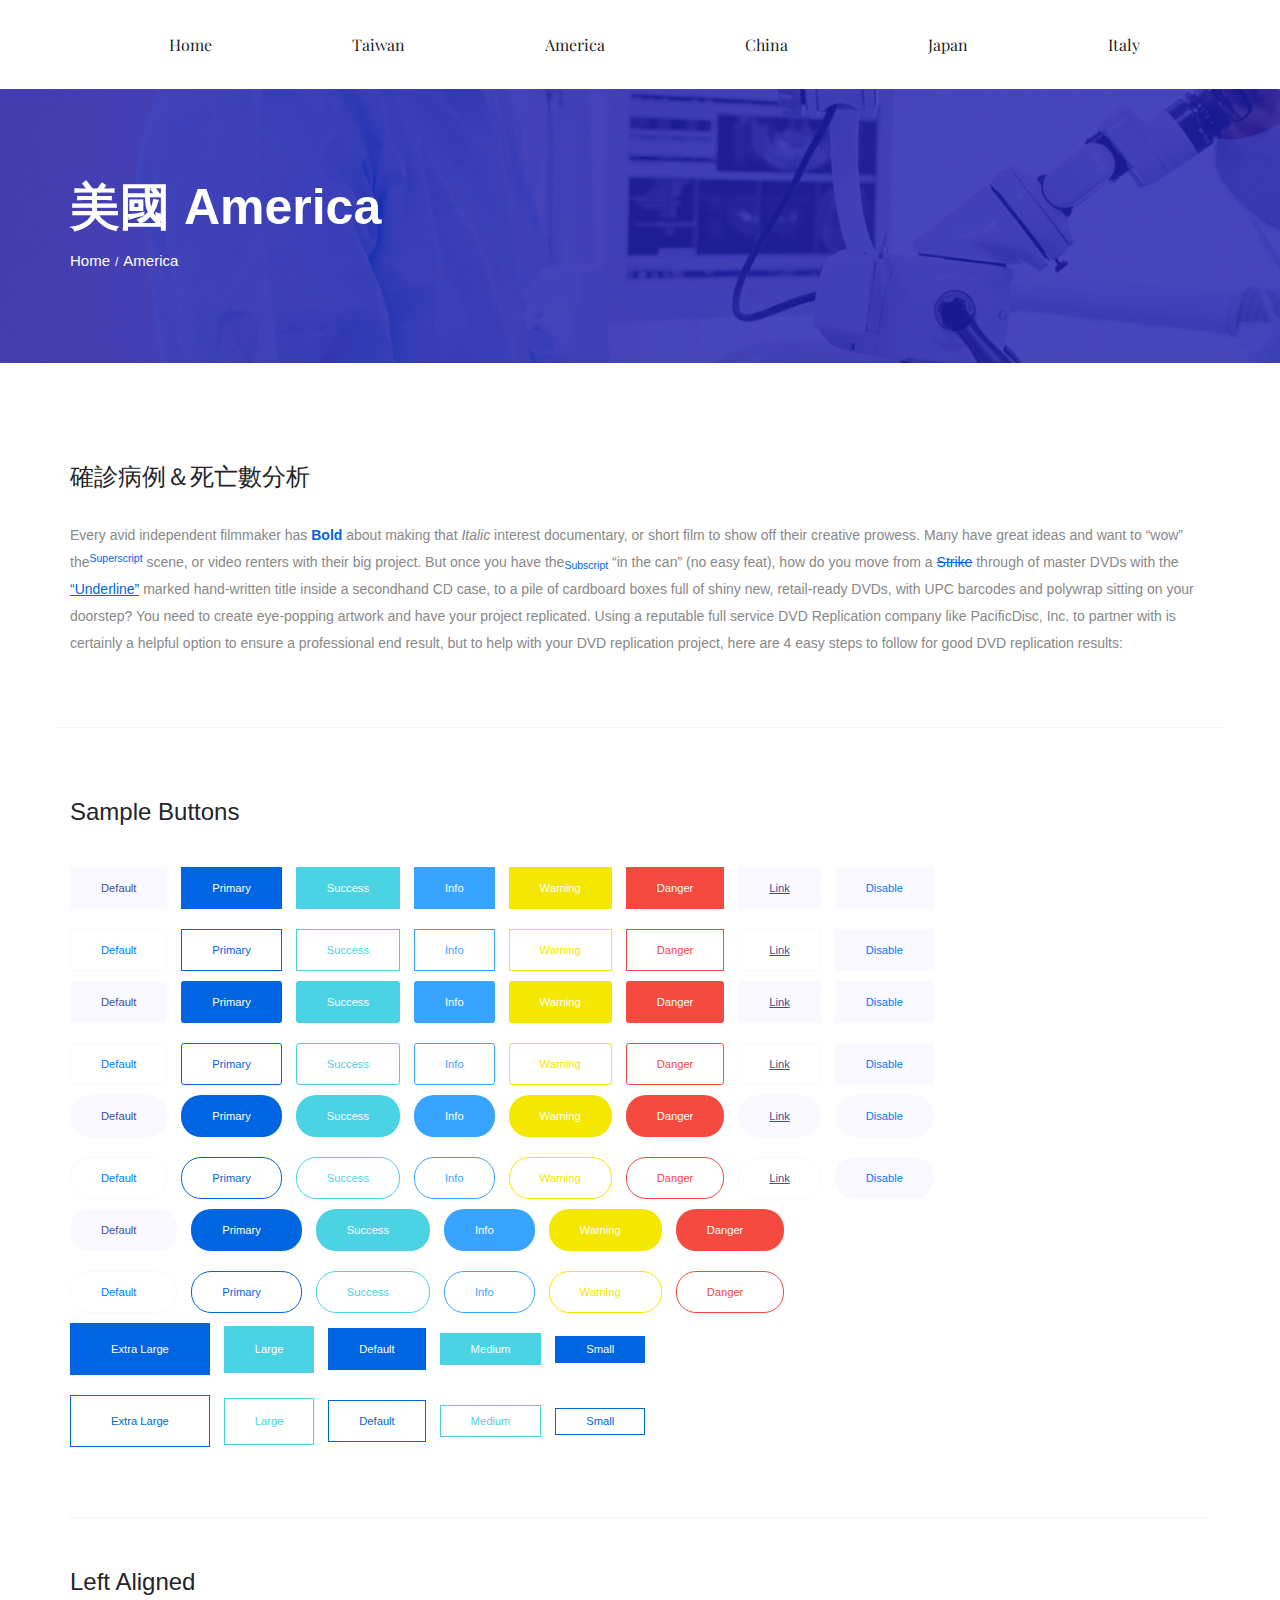
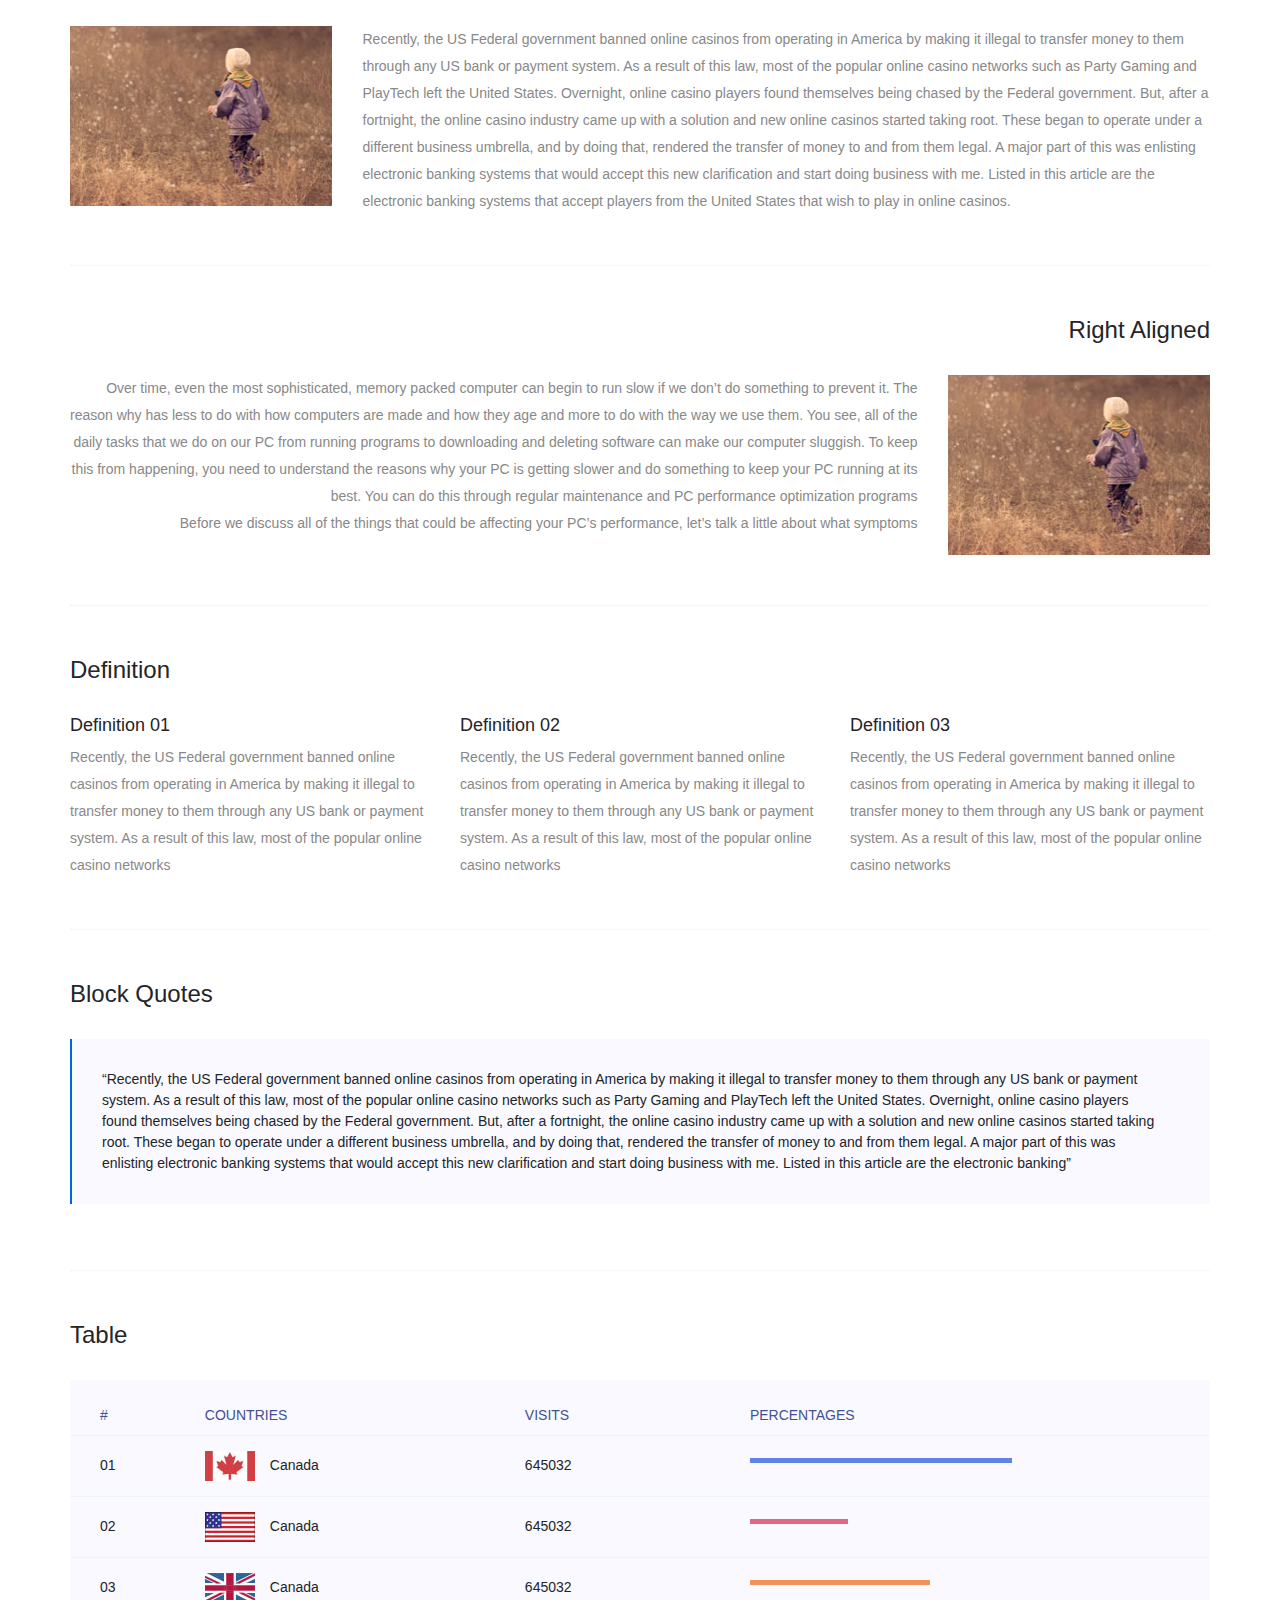
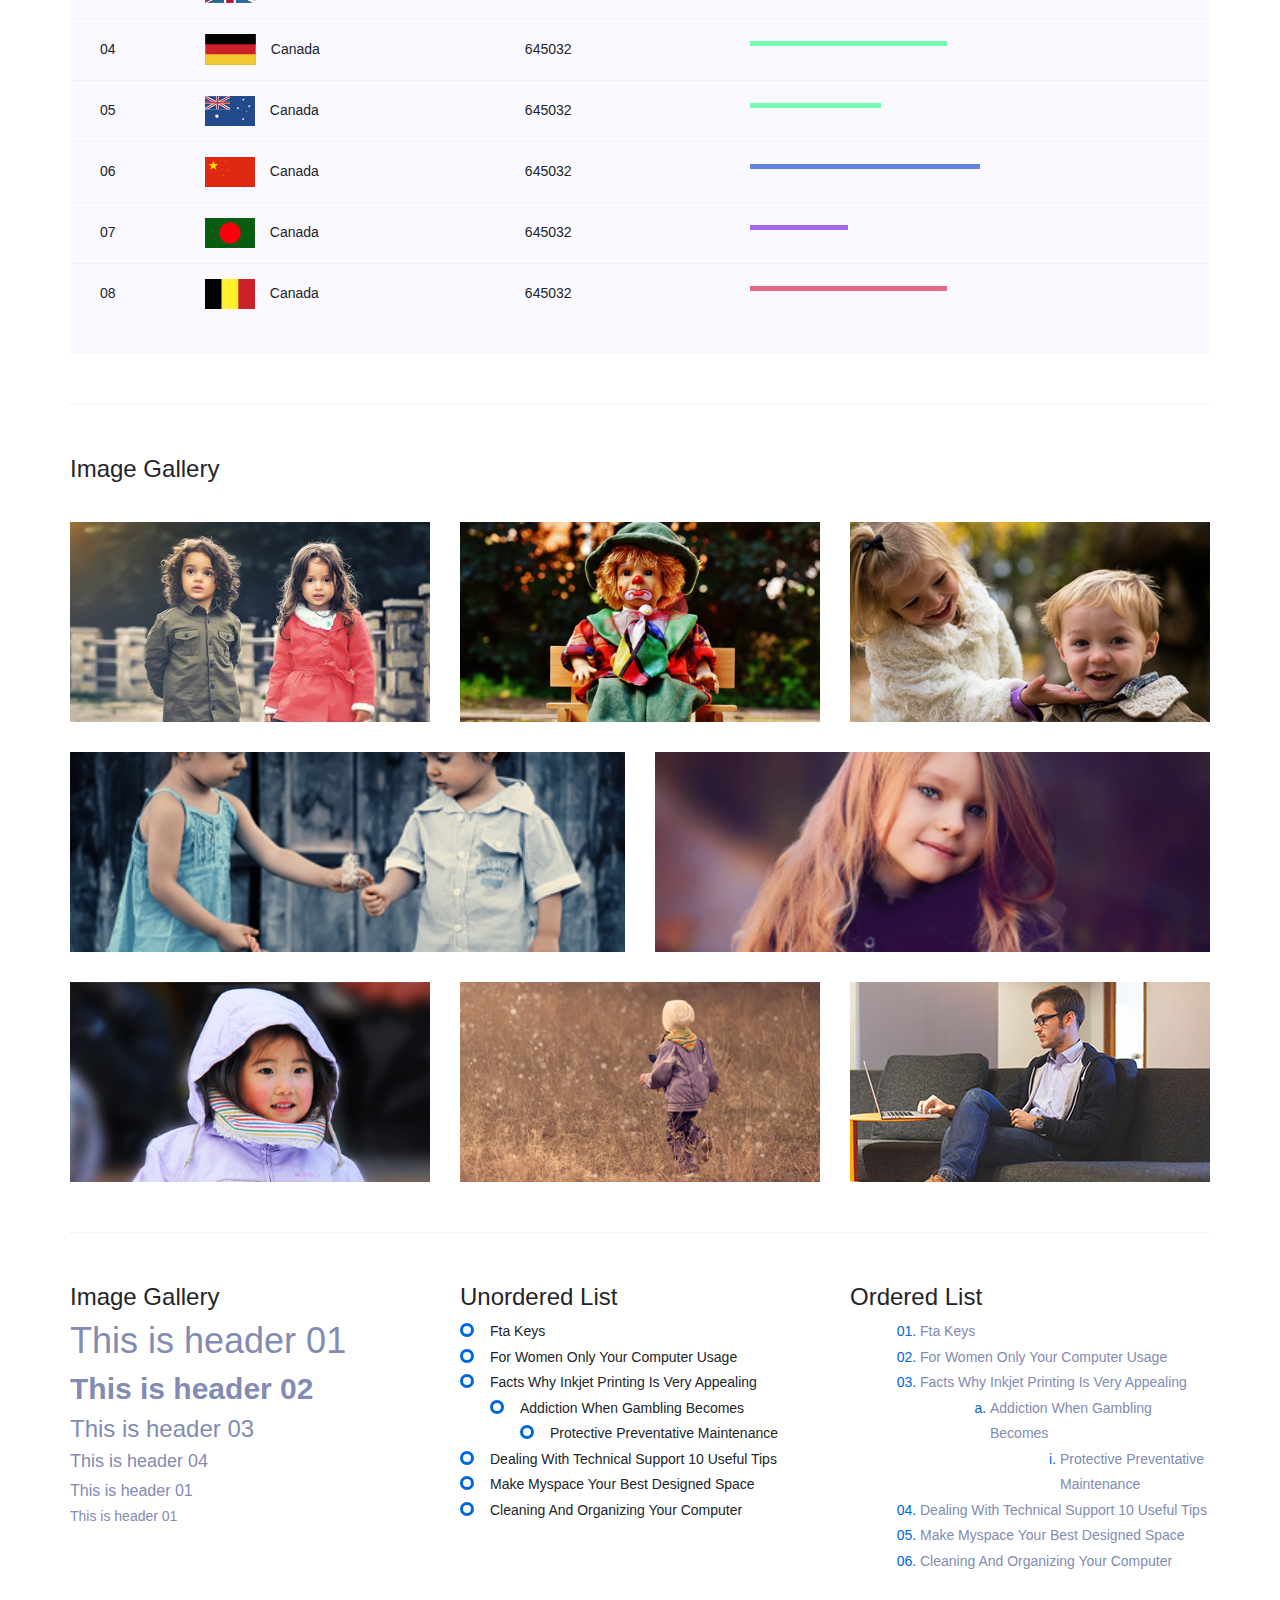
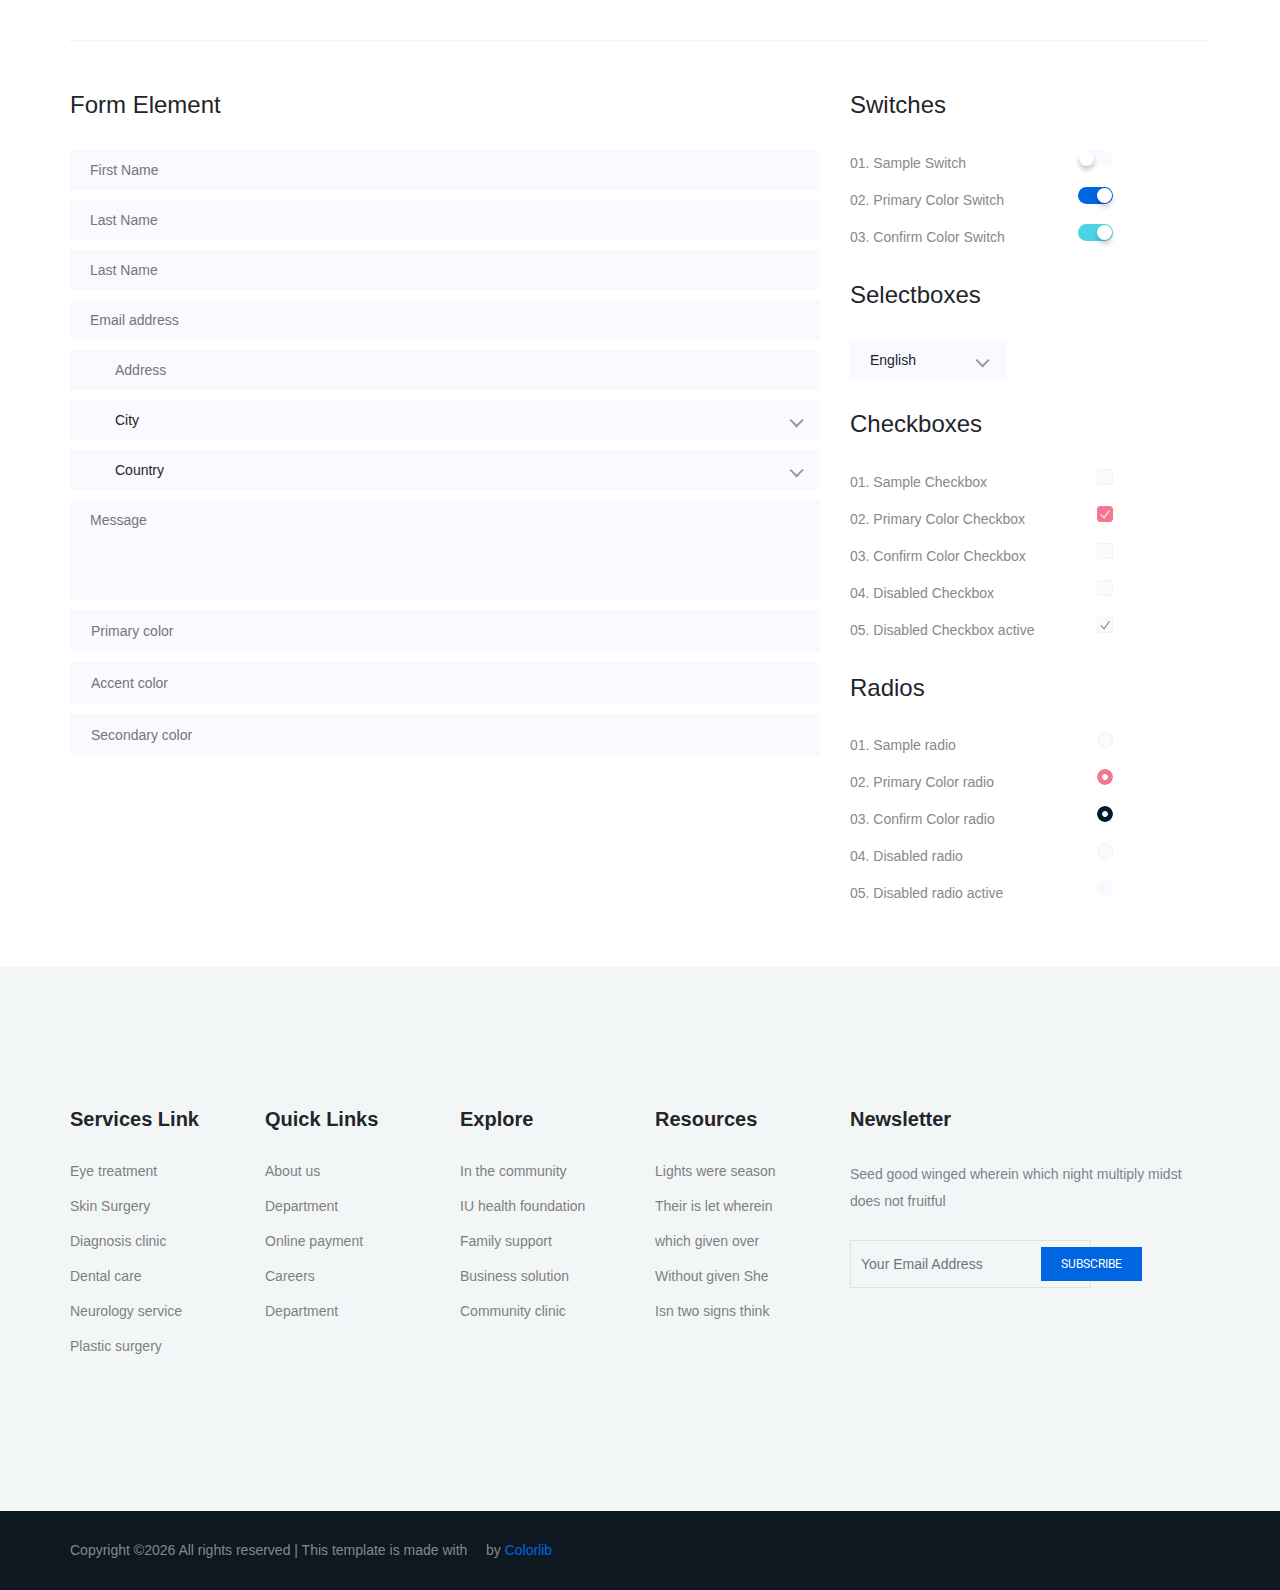
==== America.html @ 9a24cce8 "Update America.html" ====
<!doctype html>
<html lang="zh-Hant-TW">

<head>
	<!-- Required meta tags -->
	<meta charset="utf-8">
	<meta name="viewport" content="width=device-width, initial-scale=1, shrink-to-fit=no">
	<title>America</title>
	<link rel="icon" href="img/favicon.png">
	<!-- Bootstrap CSS -->
	<link rel="stylesheet" href="css/bootstrap.min.css">
	<!-- animate CSS -->
	<link rel="stylesheet" href="css/animate.css">
	<!-- owl carousel CSS -->
	<link rel="stylesheet" href="css/owl.carousel.min.css">
	<!-- themify CSS -->
	<link rel="stylesheet" href="css/themify-icons.css">
	<!-- flaticon CSS -->
	<link rel="stylesheet" href="css/flaticon.css">
	<!-- magnific popup CSS -->
	<link rel="stylesheet" href="css/magnific-popup.css">
	<!-- nice select CSS -->
	<link rel="stylesheet" href="css/nice-select.css">
	<!-- swiper CSS -->
	<link rel="stylesheet" href="css/slick.css">
	<!-- style CSS -->
	<link rel="stylesheet" href="css/style.css">
</head>

<body>
	<!--::header part start::-->
	<header class="main_menu">
		<div class="container">
			<div class="row align-items-center">
				<div class="col-lg-12">
					<nav class="navbar navbar-expand-lg navbar-light">
						<button class="navbar-toggler" type="button" data-toggle="collapse"
							data-target="#navbarSupportedContent" aria-controls="navbarSupportedContent"
							aria-expanded="false" aria-label="Toggle navigation">
							<span class="navbar-toggler-icon"></span>
						</button>

						<div class="collapse navbar-collapse main-menu-item justify-content-end"
							id="navbarSupportedContent">
							<ul class="navbar-nav align-items-center">
								<li class="nav-item active">
									<a class="nav-link" href="index.html">Home</a>
								</li>
								<li class="nav-item active">
                                    				    <a class="nav-link" href="Taiwan.html">Taiwan</a>
                               				        </li>
                                				<li class="nav-item active">
                                    				    <a class="nav-link" href="America.html">America</a>
                               				        </li>
                                				<li class="nav-item active">
                                    				    <a class="nav-link" href="China.html">China</a>
                                				</li>
                                				<li class="nav-item active">
                                    				    <a class="nav-link" href="Japan.html">Japan</a>
                                				</li>
                                				<li class="nav-item active">
                                    				    <a class="nav-link" href="Italy.html">Italy</a>
                                				</li>
							</ul>
						</div>
					</nav>
				</div>
			</div>
		</div>
	</header>
	<!-- Header part end-->

	<!-- breadcrumb start-->
	<section class="breadcrumb breadcrumb_bg">
		<div class="container">
			<div class="row">
				<div class="col-lg-12">
					<div class="breadcrumb_iner">
						<div class="breadcrumb_iner_item">
							<h2>美國 America</h2>
							<p>Home<span>/</span>America</p>
						</div>
					</div>
				</div>
			</div>
		</div>
	</section>
	<!-- breadcrumb start-->

	<!-- Start Sample Area -->
	<section class="sample-text-area">
		<div class="container box_1170">
			<h3 class="text-heading">確診病例＆死亡數分析</h3>
			<p class="sample-text">
				Every avid independent filmmaker has <b>Bold</b> about making that <i>Italic</i> interest documentary,
				or short
				film to show off their creative prowess. Many have great ideas and want to “wow”
				the<sup>Superscript</sup> scene,
				or video renters with their big project. But once you have the<sub>Subscript</sub> “in the can” (no easy
				feat), how
				do you move from a <del>Strike</del> through of master DVDs with the <u>“Underline”</u> marked
				hand-written title
				inside a secondhand CD case, to a pile of cardboard boxes full of shiny new, retail-ready DVDs, with UPC
				barcodes
				and polywrap sitting on your doorstep? You need to create eye-popping artwork and have your project
				replicated.
				Using a reputable full service DVD Replication company like PacificDisc, Inc. to partner with is
				certainly a
				helpful option to ensure a professional end result, but to help with your DVD replication project, here
				are 4 easy
				steps to follow for good DVD replication results:

			</p>
		</div>
	</section>
	<!-- End Sample Area -->

	<!-- Start Button -->
	<section class="button-area">
		<div class="container box_1170 border-top-generic">
			<h3 class="text-heading">Sample Buttons</h3>
			<div class="button-group-area">
				<a href="#" class="genric-btn default">Default</a>
				<a href="#" class="genric-btn primary">Primary</a>
				<a href="#" class="genric-btn success">Success</a>
				<a href="#" class="genric-btn info">Info</a>
				<a href="#" class="genric-btn warning">Warning</a>
				<a href="#" class="genric-btn danger">Danger</a>
				<a href="#" class="genric-btn link">Link</a>
				<a href="#" class="genric-btn disable">Disable</a>
			</div>
			<div class="button-group-area mt-10">
				<a href="#" class="genric-btn default-border">Default</a>
				<a href="#" class="genric-btn primary-border">Primary</a>
				<a href="#" class="genric-btn success-border">Success</a>
				<a href="#" class="genric-btn info-border">Info</a>
				<a href="#" class="genric-btn warning-border">Warning</a>
				<a href="#" class="genric-btn danger-border">Danger</a>
				<a href="#" class="genric-btn link-border">Link</a>
				<a href="#" class="genric-btn disable">Disable</a>
			</div>
			<div class="button-group-area mt-40">
				<a href="#" class="genric-btn default radius">Default</a>
				<a href="#" class="genric-btn primary radius">Primary</a>
				<a href="#" class="genric-btn success radius">Success</a>
				<a href="#" class="genric-btn info radius">Info</a>
				<a href="#" class="genric-btn warning radius">Warning</a>
				<a href="#" class="genric-btn danger radius">Danger</a>
				<a href="#" class="genric-btn link radius">Link</a>
				<a href="#" class="genric-btn disable radius">Disable</a>
			</div>
			<div class="button-group-area mt-10">
				<a href="#" class="genric-btn default-border radius">Default</a>
				<a href="#" class="genric-btn primary-border radius">Primary</a>
				<a href="#" class="genric-btn success-border radius">Success</a>
				<a href="#" class="genric-btn info-border radius">Info</a>
				<a href="#" class="genric-btn warning-border radius">Warning</a>
				<a href="#" class="genric-btn danger-border radius">Danger</a>
				<a href="#" class="genric-btn link-border radius">Link</a>
				<a href="#" class="genric-btn disable radius">Disable</a>
			</div>
			<div class="button-group-area mt-40">
				<a href="#" class="genric-btn default circle">Default</a>
				<a href="#" class="genric-btn primary circle">Primary</a>
				<a href="#" class="genric-btn success circle">Success</a>
				<a href="#" class="genric-btn info circle">Info</a>
				<a href="#" class="genric-btn warning circle">Warning</a>
				<a href="#" class="genric-btn danger circle">Danger</a>
				<a href="#" class="genric-btn link circle">Link</a>
				<a href="#" class="genric-btn disable circle">Disable</a>
			</div>
			<div class="button-group-area mt-10">
				<a href="#" class="genric-btn default-border circle">Default</a>
				<a href="#" class="genric-btn primary-border circle">Primary</a>
				<a href="#" class="genric-btn success-border circle">Success</a>
				<a href="#" class="genric-btn info-border circle">Info</a>
				<a href="#" class="genric-btn warning-border circle">Warning</a>
				<a href="#" class="genric-btn danger-border circle">Danger</a>
				<a href="#" class="genric-btn link-border circle">Link</a>
				<a href="#" class="genric-btn disable circle">Disable</a>
			</div>
			<div class="button-group-area mt-40">
				<a href="#" class="genric-btn default circle arrow">Default<span class="lnr lnr-arrow-right"></span></a>
				<a href="#" class="genric-btn primary circle arrow">Primary<span class="lnr lnr-arrow-right"></span></a>
				<a href="#" class="genric-btn success circle arrow">Success<span class="lnr lnr-arrow-right"></span></a>
				<a href="#" class="genric-btn info circle arrow">Info<span class="lnr lnr-arrow-right"></span></a>
				<a href="#" class="genric-btn warning circle arrow">Warning<span class="lnr lnr-arrow-right"></span></a>
				<a href="#" class="genric-btn danger circle arrow">Danger<span class="lnr lnr-arrow-right"></span></a>
			</div>
			<div class="button-group-area mt-10">
				<a href="#" class="genric-btn default-border circle arrow">Default<span
						class="lnr lnr-arrow-right"></span></a>
				<a href="#" class="genric-btn primary-border circle arrow">Primary<span
						class="lnr lnr-arrow-right"></span></a>
				<a href="#" class="genric-btn success-border circle arrow">Success<span
						class="lnr lnr-arrow-right"></span></a>
				<a href="#" class="genric-btn info-border circle arrow">Info<span
						class="lnr lnr-arrow-right"></span></a>
				<a href="#" class="genric-btn warning-border circle arrow">Warning<span
						class="lnr lnr-arrow-right"></span></a>
				<a href="#" class="genric-btn danger-border circle arrow">Danger<span
						class="lnr lnr-arrow-right"></span></a>
			</div>
			<div class="button-group-area mt-40">
				<a href="#" class="genric-btn primary e-large">Extra Large</a>
				<a href="#" class="genric-btn success large">Large</a>
				<a href="#" class="genric-btn primary">Default</a>
				<a href="#" class="genric-btn success medium">Medium</a>
				<a href="#" class="genric-btn primary small">Small</a>
			</div>
			<div class="button-group-area mt-10">
				<a href="#" class="genric-btn primary-border e-large">Extra Large</a>
				<a href="#" class="genric-btn success-border large">Large</a>
				<a href="#" class="genric-btn primary-border">Default</a>
				<a href="#" class="genric-btn success-border medium">Medium</a>
				<a href="#" class="genric-btn primary-border small">Small</a>
			</div>
		</div>
	</section>
	<!-- End Button -->

	<!-- Start Align Area -->
	<div class="whole-wrap">
		<div class="container box_1170">
			<div class="section-top-border">
				<h3 class="mb-30">Left Aligned</h3>
				<div class="row">
					<div class="col-md-3">
						<img src="img/elements/d.jpg" alt="" class="img-fluid">
					</div>
					<div class="col-md-9 mt-sm-20">
						<p>Recently, the US Federal government banned online casinos from operating in America by making
							it illegal to
							transfer money to them through any US bank or payment system. As a result of this law, most
							of the popular
							online casino networks such as Party Gaming and PlayTech left the United States. Overnight,
							online casino
							players found themselves being chased by the Federal government. But, after a fortnight, the
							online casino
							industry came up with a solution and new online casinos started taking root. These began to
							operate under a
							different business umbrella, and by doing that, rendered the transfer of money to and from
							them legal. A major
							part of this was enlisting electronic banking systems that would accept this new
							clarification and start doing
							business with me. Listed in this article are the electronic banking systems that accept
							players from the United
							States that wish to play in online casinos.</p>
					</div>
				</div>
			</div>
			<div class="section-top-border text-right">
				<h3 class="mb-30">Right Aligned</h3>
				<div class="row">
					<div class="col-md-9">
						<p class="text-right">Over time, even the most sophisticated, memory packed computer can begin
							to run slow if we
							don’t do something to prevent it. The reason why has less to do with how computers are made
							and how they age and
							more to do with the way we use them. You see, all of the daily tasks that we do on our PC
							from running programs
							to downloading and deleting software can make our computer sluggish. To keep this from
							happening, you need to
							understand the reasons why your PC is getting slower and do something to keep your PC
							running at its best. You
							can do this through regular maintenance and PC performance optimization programs</p>
						<p class="text-right">Before we discuss all of the things that could be affecting your PC’s
							performance, let’s
							talk a little about what symptoms</p>
					</div>
					<div class="col-md-3">
						<img src="img/elements/d.jpg" alt="" class="img-fluid">
					</div>
				</div>
			</div>
			<div class="section-top-border">
				<h3 class="mb-30">Definition</h3>
				<div class="row">
					<div class="col-md-4">
						<div class="single-defination">
							<h4 class="mb-20">Definition 01</h4>
							<p>Recently, the US Federal government banned online casinos from operating in America by
								making it illegal to
								transfer money to them through any US bank or payment system. As a result of this law,
								most of the popular
								online casino networks</p>
						</div>
					</div>
					<div class="col-md-4">
						<div class="single-defination">
							<h4 class="mb-20">Definition 02</h4>
							<p>Recently, the US Federal government banned online casinos from operating in America by
								making it illegal to
								transfer money to them through any US bank or payment system. As a result of this law,
								most of the popular
								online casino networks</p>
						</div>
					</div>
					<div class="col-md-4">
						<div class="single-defination">
							<h4 class="mb-20">Definition 03</h4>
							<p>Recently, the US Federal government banned online casinos from operating in America by
								making it illegal to
								transfer money to them through any US bank or payment system. As a result of this law,
								most of the popular
								online casino networks</p>
						</div>
					</div>
				</div>
			</div>
			<div class="section-top-border">
				<h3 class="mb-30">Block Quotes</h3>
				<div class="row">
					<div class="col-lg-12">
						<blockquote class="generic-blockquote">
							“Recently, the US Federal government banned online casinos from operating in America by
							making it illegal to
							transfer money to them through any US bank or payment system. As a result of this law, most
							of the popular
							online casino networks such as Party Gaming and PlayTech left the United States. Overnight,
							online casino
							players found themselves being chased by the Federal government. But, after a fortnight, the
							online casino
							industry came up with a solution and new online casinos started taking root. These began to
							operate under a
							different business umbrella, and by doing that, rendered the transfer of money to and from
							them legal. A major
							part of this was enlisting electronic banking systems that would accept this new
							clarification and start doing
							business with me. Listed in this article are the electronic banking”
						</blockquote>
					</div>
				</div>
			</div>
			<div class="section-top-border">
				<h3 class="mb-30">Table</h3>
				<div class="progress-table-wrap">
					<div class="progress-table">
						<div class="table-head">
							<div class="serial">#</div>
							<div class="country">Countries</div>
							<div class="visit">Visits</div>
							<div class="percentage">Percentages</div>
						</div>
						<div class="table-row">
							<div class="serial">01</div>
							<div class="country"> <img src="img/elements/f1.jpg" alt="flag">Canada</div>
							<div class="visit">645032</div>
							<div class="percentage">
								<div class="progress">
									<div class="progress-bar color-1" role="progressbar" style="width: 80%"
										aria-valuenow="80" aria-valuemin="0" aria-valuemax="100"></div>
								</div>
							</div>
						</div>
						<div class="table-row">
							<div class="serial">02</div>
							<div class="country"> <img src="img/elements/f2.jpg" alt="flag">Canada</div>
							<div class="visit">645032</div>
							<div class="percentage">
								<div class="progress">
									<div class="progress-bar color-2" role="progressbar" style="width: 30%"
										aria-valuenow="30" aria-valuemin="0" aria-valuemax="100"></div>
								</div>
							</div>
						</div>
						<div class="table-row">
							<div class="serial">03</div>
							<div class="country"> <img src="img/elements/f3.jpg" alt="flag">Canada</div>
							<div class="visit">645032</div>
							<div class="percentage">
								<div class="progress">
									<div class="progress-bar color-3" role="progressbar" style="width: 55%"
										aria-valuenow="55" aria-valuemin="0" aria-valuemax="100"></div>
								</div>
							</div>
						</div>
						<div class="table-row">
							<div class="serial">04</div>
							<div class="country"> <img src="img/elements/f4.jpg" alt="flag">Canada</div>
							<div class="visit">645032</div>
							<div class="percentage">
								<div class="progress">
									<div class="progress-bar color-4" role="progressbar" style="width: 60%"
										aria-valuenow="60" aria-valuemin="0" aria-valuemax="100"></div>
								</div>
							</div>
						</div>
						<div class="table-row">
							<div class="serial">05</div>
							<div class="country"> <img src="img/elements/f5.jpg" alt="flag">Canada</div>
							<div class="visit">645032</div>
							<div class="percentage">
								<div class="progress">
									<div class="progress-bar color-5" role="progressbar" style="width: 40%"
										aria-valuenow="40" aria-valuemin="0" aria-valuemax="100"></div>
								</div>
							</div>
						</div>
						<div class="table-row">
							<div class="serial">06</div>
							<div class="country"> <img src="img/elements/f6.jpg" alt="flag">Canada</div>
							<div class="visit">645032</div>
							<div class="percentage">
								<div class="progress">
									<div class="progress-bar color-6" role="progressbar" style="width: 70%"
										aria-valuenow="70" aria-valuemin="0" aria-valuemax="100"></div>
								</div>
							</div>
						</div>
						<div class="table-row">
							<div class="serial">07</div>
							<div class="country"> <img src="img/elements/f7.jpg" alt="flag">Canada</div>
							<div class="visit">645032</div>
							<div class="percentage">
								<div class="progress">
									<div class="progress-bar color-7" role="progressbar" style="width: 30%"
										aria-valuenow="30" aria-valuemin="0" aria-valuemax="100"></div>
								</div>
							</div>
						</div>
						<div class="table-row">
							<div class="serial">08</div>
							<div class="country"> <img src="img/elements/f8.jpg" alt="flag">Canada</div>
							<div class="visit">645032</div>
							<div class="percentage">
								<div class="progress">
									<div class="progress-bar color-8" role="progressbar" style="width: 60%"
										aria-valuenow="60" aria-valuemin="0" aria-valuemax="100"></div>
								</div>
							</div>
						</div>
					</div>
				</div>
			</div>
			<div class="section-top-border">
				<h3>Image Gallery</h3>
				<div class="row gallery-item">
					<div class="col-md-4">
						<a href="img/elements/g1.jpg" class="img-pop-up">
							<div class="single-gallery-image" style="background: url(img/elements/g1.jpg);"></div>
						</a>
					</div>
					<div class="col-md-4">
						<a href="img/elements/g2.jpg" class="img-pop-up">
							<div class="single-gallery-image" style="background: url(img/elements/g2.jpg);"></div>
						</a>
					</div>
					<div class="col-md-4">
						<a href="img/elements/g3.jpg" class="img-pop-up">
							<div class="single-gallery-image" style="background: url(img/elements/g3.jpg);"></div>
						</a>
					</div>
					<div class="col-md-6">
						<a href="img/elements/g4.jpg" class="img-pop-up">
							<div class="single-gallery-image" style="background: url(img/elements/g4.jpg);"></div>
						</a>
					</div>
					<div class="col-md-6">
						<a href="img/elements/g5.jpg" class="img-pop-up">
							<div class="single-gallery-image" style="background: url(img/elements/g5.jpg);"></div>
						</a>
					</div>
					<div class="col-md-4">
						<a href="img/elements/g6.jpg" class="img-pop-up">
							<div class="single-gallery-image" style="background: url(img/elements/g6.jpg);"></div>
						</a>
					</div>
					<div class="col-md-4">
						<a href="img/elements/g7.jpg" class="img-pop-up">
							<div class="single-gallery-image" style="background: url(img/elements/g7.jpg);"></div>
						</a>
					</div>
					<div class="col-md-4">
						<a href="img/elements/g8.jpg" class="img-pop-up">
							<div class="single-gallery-image" style="background: url(img/elements/g8.jpg);"></div>
						</a>
					</div>
				</div>
			</div>
			<div class="section-top-border">
				<div class="row">
					<div class="col-md-4">
						<h3 class="mb-20">Image Gallery</h3>
						<div class="typography">
							<h1>This is header 01</h1>
							<h2>This is header 02</h2>
							<h3>This is header 03</h3>
							<h4>This is header 04</h4>
							<h5>This is header 01</h5>
							<h6>This is header 01</h6>
						</div>
					</div>
					<div class="col-md-4 mt-sm-30">
						<h3 class="mb-20">Unordered List</h3>
						<div class="">
							<ul class="unordered-list">
								<li>Fta Keys</li>
								<li>For Women Only Your Computer Usage</li>
								<li>Facts Why Inkjet Printing Is Very Appealing
									<ul>
										<li>Addiction When Gambling Becomes
											<ul>
												<li>Protective Preventative Maintenance</li>
											</ul>
										</li>
									</ul>
								</li>
								<li>Dealing With Technical Support 10 Useful Tips</li>
								<li>Make Myspace Your Best Designed Space</li>
								<li>Cleaning And Organizing Your Computer</li>
							</ul>
						</div>
					</div>
					<div class="col-md-4 mt-sm-30">
						<h3 class="mb-20">Ordered List</h3>
						<div class="">
							<ol class="ordered-list">
								<li><span>Fta Keys</span></li>
								<li><span>For Women Only Your Computer Usage</span></li>
								<li><span>Facts Why Inkjet Printing Is Very Appealing</span>
									<ol class="ordered-list-alpha">
										<li><span>Addiction When Gambling Becomes</span>
											<ol class="ordered-list-roman">
												<li><span>Protective Preventative Maintenance</span></li>
											</ol>
										</li>
									</ol>
								</li>
								<li><span>Dealing With Technical Support 10 Useful Tips</span></li>
								<li><span>Make Myspace Your Best Designed Space</span></li>
								<li><span>Cleaning And Organizing Your Computer</span></li>
							</ol>
						</div>
					</div>
				</div>
			</div>
			<div class="section-top-border">
				<div class="row">
					<div class="col-lg-8 col-md-8">
						<h3 class="mb-30">Form Element</h3>
						<form action="#">
							<div class="mt-10">
								<input type="text" name="first_name" placeholder="First Name"
									onfocus="this.placeholder = ''" onblur="this.placeholder = 'First Name'" required
									class="single-input">
							</div>
							<div class="mt-10">
								<input type="text" name="last_name" placeholder="Last Name"
									onfocus="this.placeholder = ''" onblur="this.placeholder = 'Last Name'" required
									class="single-input">
							</div>
							<div class="mt-10">
								<input type="text" name="last_name" placeholder="Last Name"
									onfocus="this.placeholder = ''" onblur="this.placeholder = 'Last Name'" required
									class="single-input">
							</div>
							<div class="mt-10">
								<input type="email" name="EMAIL" placeholder="Email address"
									onfocus="this.placeholder = ''" onblur="this.placeholder = 'Email address'" required
									class="single-input">
							</div>
							<div class="input-group-icon mt-10">
								<div class="icon"><i class="fa fa-thumb-tack" aria-hidden="true"></i></div>
								<input type="text" name="address" placeholder="Address" onfocus="this.placeholder = ''"
									onblur="this.placeholder = 'Address'" required class="single-input">
							</div>
							<div class="input-group-icon mt-10">
								<div class="icon"><i class="fa fa-plane" aria-hidden="true"></i></div>
								<div class="form-select" id="default-select_1">
											<select>
												<option value=" 1">City</option>
									<option value="1">Dhaka</option>
									<option value="1">Dilli</option>
									<option value="1">Newyork</option>
									<option value="1">Islamabad</option>
									</select>
								</div>
							</div>
							<div class="input-group-icon mt-10">
								<div class="icon"><i class="fa fa-globe" aria-hidden="true"></i></div>
								<div class="form-select" id="default-select_2">
											<select>
												<option value=" 1">Country</option>
									<option value="1">Bangladesh</option>
									<option value="1">India</option>
									<option value="1">England</option>
									<option value="1">Srilanka</option>
									</select>
								</div>
							</div>

							<div class="mt-10">
								<textarea class="single-textarea" placeholder="Message" onfocus="this.placeholder = ''"
									onblur="this.placeholder = 'Message'" required></textarea>
							</div>
							<!-- For Gradient Border Use -->
							<!-- <div class="mt-10">
										<div class="primary-input">
											<input id="primary-input" type="text" name="first_name" placeholder="Primary color" onfocus="this.placeholder = ''" onblur="this.placeholder = 'Primary color'">
											<label for="primary-input"></label>
										</div>
									</div> -->
							<div class="mt-10">
								<input type="text" name="first_name" placeholder="Primary color"
									onfocus="this.placeholder = ''" onblur="this.placeholder = 'Primary color'" required
									class="single-input-primary">
							</div>
							<div class="mt-10">
								<input type="text" name="first_name" placeholder="Accent color"
									onfocus="this.placeholder = ''" onblur="this.placeholder = 'Accent color'" required
									class="single-input-accent">
							</div>
							<div class="mt-10">
								<input type="text" name="first_name" placeholder="Secondary color"
									onfocus="this.placeholder = ''" onblur="this.placeholder = 'Secondary color'"
									required class="single-input-secondary">
							</div>
						</form>
					</div>
					<div class="col-lg-3 col-md-4 mt-sm-30">
						<div class="single-element-widget">
							<h3 class="mb-30">Switches</h3>
							<div class="switch-wrap d-flex justify-content-between">
								<p>01. Sample Switch</p>
								<div class="primary-switch">
									<input type="checkbox" id="default-switch">
									<label for="default-switch"></label>
								</div>
							</div>
							<div class="switch-wrap d-flex justify-content-between">
								<p>02. Primary Color Switch</p>
								<div class="primary-switch">
									<input type="checkbox" id="primary-switch" checked>
									<label for="primary-switch"></label>
								</div>
							</div>
							<div class="switch-wrap d-flex justify-content-between">
								<p>03. Confirm Color Switch</p>
								<div class="confirm-switch">
									<input type="checkbox" id="confirm-switch" checked>
									<label for="confirm-switch"></label>
								</div>
							</div>
						</div>
						<div class="single-element-widget mt-30">
							<h3 class="mb-30">Selectboxes</h3>
							<div class="default-select" id="default-select">
										<select>
											<option value=" 1">English</option>
								<option value="1">Spanish</option>
								<option value="1">Arabic</option>
								<option value="1">Portuguise</option>
								<option value="1">Bengali</option>
								</select>
							</div>
						</div>
						<div class="single-element-widget mt-30">
							<h3 class="mb-30">Checkboxes</h3>
							<div class="switch-wrap d-flex justify-content-between">
								<p>01. Sample Checkbox</p>
								<div class="primary-checkbox">
									<input type="checkbox" id="default-checkbox">
									<label for="default-checkbox"></label>
								</div>
							</div>
							<div class="switch-wrap d-flex justify-content-between">
								<p>02. Primary Color Checkbox</p>
								<div class="primary-checkbox">
									<input type="checkbox" id="primary-checkbox" checked>
									<label for="primary-checkbox"></label>
								</div>
							</div>
							<div class="switch-wrap d-flex justify-content-between">
								<p>03. Confirm Color Checkbox</p>
								<div class="confirm-checkbox">
									<input type="checkbox" id="confirm-checkbox">
									<label for="confirm-checkbox"></label>
								</div>
							</div>
							<div class="switch-wrap d-flex justify-content-between">
								<p>04. Disabled Checkbox</p>
								<div class="disabled-checkbox">
									<input type="checkbox" id="disabled-checkbox" disabled>
									<label for="disabled-checkbox"></label>
								</div>
							</div>
							<div class="switch-wrap d-flex justify-content-between">
								<p>05. Disabled Checkbox active</p>
								<div class="disabled-checkbox">
									<input type="checkbox" id="disabled-checkbox-active" checked disabled>
									<label for="disabled-checkbox-active"></label>
								</div>
							</div>
						</div>
						<div class="single-element-widget mt-30">
							<h3 class="mb-30">Radios</h3>
							<div class="switch-wrap d-flex justify-content-between">
								<p>01. Sample radio</p>
								<div class="primary-radio">
									<input type="checkbox" id="default-radio">
									<label for="default-radio"></label>
								</div>
							</div>
							<div class="switch-wrap d-flex justify-content-between">
								<p>02. Primary Color radio</p>
								<div class="primary-radio">
									<input type="checkbox" id="primary-radio" checked>
									<label for="primary-radio"></label>
								</div>
							</div>
							<div class="switch-wrap d-flex justify-content-between">
								<p>03. Confirm Color radio</p>
								<div class="confirm-radio">
									<input type="checkbox" id="confirm-radio" checked>
									<label for="confirm-radio"></label>
								</div>
							</div>
							<div class="switch-wrap d-flex justify-content-between">
								<p>04. Disabled radio</p>
								<div class="disabled-radio">
									<input type="checkbox" id="disabled-radio" disabled>
									<label for="disabled-radio"></label>
								</div>
							</div>
							<div class="switch-wrap d-flex justify-content-between">
								<p>05. Disabled radio active</p>
								<div class="disabled-radio">
									<input type="checkbox" id="disabled-radio-active" checked disabled>
									<label for="disabled-radio-active"></label>
								</div>
							</div>
						</div>
					</div>
				</div>
			</div>
		</div>
	</div>
	<!-- End Align Area -->

	<!-- footer part start-->
	<footer class="footer-area">
		<div class="footer section_padding">
			<div class="container">
				<div class="row">
					<div class="col-xl-2 col-sm-4 mb-4 mb-xl-0 single-footer-widget">
						<h4>Services Link</h4>
						<ul>
							<li><a href="#">Eye treatment</a></li>
							<li><a href="#">Skin Surgery</a></li>
							<li><a href="#">Diagnosis clinic</a></li>
							<li><a href="#"> Dental care</a></li>
							<li><a href="#">Neurology service</a></li>
							<li><a href="#">Plastic surgery</a></li>
						</ul>
					</div>
					<div class="col-xl-2 col-sm-4 mb-4 mb-xl-0 single-footer-widget">
						<h4>Quick Links</h4>
						<ul>
							<li><a href="#">About us</a></li>
							<li><a href="#">Department</a></li>
							<li><a href="#"> Online payment</a></li>
							<li><a href="#">Careers</a></li>
							<li><a href="#">Department</a></li>
						</ul>
					</div>

					<div class="col-xl-2 col-sm-4 mb-4 mb-xl-0 single-footer-widget">
						<h4>Explore</h4>
						<ul>
							<li><a href="#">In the community</a></li>
							<li><a href="#">IU health foundation</a></li>
							<li><a href="#">Family support </a></li>
							<li><a href="#">Business solution</a></li>
							<li><a href="#">Community clinic</a></li>
						</ul>
					</div>
					<div class="col-xl-2 col-sm-4 mb-4 mb-xl-0 single-footer-widget">
						<h4>Resources</h4>
						<ul>
							<li><a href="#">Lights were season</a></li>
							<li><a href="#"> Their is let wherein</a></li>
							<li><a href="#">which given over</a></li>
							<li><a href="#">Without given She</a></li>
							<li><a href="#">Isn two signs think</a></li>
						</ul>
					</div>
					<div class="col-xl-4 col-sm-8 col-md-8 mb-4 mb-xl-0 single-footer-widget">
						<h4>Newsletter</h4>
						<p>Seed good winged wherein which night multiply
							midst does not fruitful</p>
						<div class="form-wrap" id="mc_embed_signup">
							<form target="_blank"
								action="https://spondonit.us12.list-manage.com/subscribe/post?u=1462626880ade1ac87bd9c93a&amp;id=92a4423d01"
								method="get" class="form-inline">
								<input class="form-control" name="EMAIL" placeholder="Your Email Address"
									onfocus="this.placeholder = ''" onblur="this.placeholder = 'Your Email Address '"
									required="" type="email">
								<button class="click-btn btn btn-default text-uppercase">subscribe</button>
								<div style="position: absolute; left: -5000px;">
									<input name="b_36c4fd991d266f23781ded980_aefe40901a" tabindex="-1" value=""
										type="text">
								</div>

								<div class="info"></div>
							</form>
						</div>
					</div>
				</div>
			</div>
		</div>

		<div class="copyright_part">
			<div class="container">
				<div class="row align-items-center">
					<p class="footer-text m-0 col-lg-8 col-md-12"><!-- Link back to Colorlib can't be removed. Template is licensed under CC BY 3.0. -->
Copyright &copy;<script>document.write(new Date().getFullYear());</script> All rights reserved | This template is made with <i class="ti-heart" aria-hidden="true"></i> by <a href="https://colorlib.com" target="_blank">Colorlib</a>
<!-- Link back to Colorlib can't be removed. Template is licensed under CC BY 3.0. --></p>
					<div class="col-lg-4 col-md-12 text-center text-lg-right footer-social">
						<a href="#"><i class="ti-facebook"></i></a>
						<a href="#"> <i class="ti-twitter"></i> </a>
						<a href="#"><i class="ti-instagram"></i></a>
						<a href="#"><i class="ti-skype"></i></a>
					</div>
				</div>
			</div>
		</div>
	</footer>

	<!-- footer part end-->

	<!-- jquery plugins here-->

	<script src="js/jquery-1.12.1.min.js"></script>
	<!-- popper js -->
	<script src="js/popper.min.js"></script>
	<!-- bootstrap js -->
	<script src="js/bootstrap.min.js"></script>
	<!-- easing js -->
	<script src="js/jquery.magnific-popup.js"></script>
	<!-- swiper js -->
	<script src="js/swiper.min.js"></script>
	<!-- swiper js -->
	<script src="js/masonry.pkgd.js"></script>
	<!-- particles js -->
	<script src="js/owl.carousel.min.js"></script>
	<script src="js/jquery.nice-select.min.js"></script>
	<!-- swiper js -->
	<script src="js/slick.min.js"></script>
	<script src="js/jquery.counterup.min.js"></script>
	<script src="js/waypoints.min.js"></script>
	<!-- contact js -->
	<script src="js/jquery.ajaxchimp.min.js"></script>
	<script src="js/jquery.form.js"></script>
	<script src="js/jquery.validate.min.js"></script>
	<script src="js/mail-script.js"></script>
	<script src="js/contact.js"></script>
	<!-- custom js -->
	<script src="js/custom.js"></script>
</body>

</html>
---- css/themify-icons.css ----
@font-face {
	font-family: 'themify';
	src:url('../fonts/themify.eot?-fvbane');
	src:url('../fonts/themify.eot?#iefix-fvbane') format('embedded-opentype'),
		url('../fonts/themify.woff?-fvbane') format('woff'),
		url('../fonts/themify.ttf?-fvbane') format('truetype'),
		url('../fonts/themify.svg?-fvbane#themify') format('svg');
	font-weight: normal;
	font-style: normal;
}

[class^="ti-"], [class*=" ti-"] {
	font-family: 'themify';
	speak: none;
	font-style: normal;
	font-weight: normal;
	font-variant: normal;
	text-transform: none;
	line-height: 1;

	/* Better Font Rendering =========== */
	-webkit-font-smoothing: antialiased;
	-moz-osx-font-smoothing: grayscale;
}

.ti-wand:before {
	content: "\e600";
}
.ti-volume:before {
	content: "\e601";
}
.ti-user:before {
	content: "\e602";
}
.ti-unlock:before {
	content: "\e603";
}
.ti-unlink:before {
	content: "\e604";
}
.ti-trash:before {
	content: "\e605";
}
.ti-thought:before {
	content: "\e606";
}
.ti-target:before {
	content: "\e607";
}
.ti-tag:before {
	content: "\e608";
}
.ti-tablet:before {
	content: "\e609";
}
.ti-star:before {
	content: "\e60a";
}
.ti-spray:before {
	content: "\e60b";
}
.ti-signal:before {
	content: "\e60c";
}
.ti-shopping-cart:before {
	content: "\e60d";
}
.ti-shopping-cart-full:before {
	content: "\e60e";
}
.ti-settings:before {
	content: "\e60f";
}
.ti-search:before {
	content: "\e610";
}
.ti-zoom-in:before {
	content: "\e611";
}
.ti-zoom-out:before {
	content: "\e612";
}
.ti-cut:before {
	content: "\e613";
}
.ti-ruler:before {
	content: "\e614";
}
.ti-ruler-pencil:before {
	content: "\e615";
}
.ti-ruler-alt:before {
	content: "\e616";
}
.ti-bookmark:before {
	content: "\e617";
}
.ti-bookmark-alt:before {
	content: "\e618";
}
.ti-reload:before {
	content: "\e619";
}
.ti-plus:before {
	content: "\e61a";
}
.ti-pin:before {
	content: "\e61b";
}
.ti-pencil:before {
	content: "\e61c";
}
.ti-pencil-alt:before {
	content: "\e61d";
}
.ti-paint-roller:before {
	content: "\e61e";
}
.ti-paint-bucket:before {
	content: "\e61f";
}
.ti-na:before {
	content: "\e620";
}
.ti-mobile:before {
	content: "\e621";
}
.ti-minus:before {
	content: "\e622";
}
.ti-medall:before {
	content: "\e623";
}
.ti-medall-alt:before {
	content: "\e624";
}
.ti-marker:before {
	content: "\e625";
}
.ti-marker-alt:before {
	content: "\e626";
}
.ti-arrow-up:before {
	content: "\e627";
}
.ti-arrow-right:before {
	content: "\e628";
}
.ti-arrow-left:before {
	content: "\e629";
}
.ti-arrow-down:before {
	content: "\e62a";
}
.ti-lock:before {
	content: "\e62b";
}
.ti-location-arrow:before {
	content: "\e62c";
}
.ti-link:before {
	content: "\e62d";
}
.ti-layout:before {
	content: "\e62e";
}
.ti-layers:before {
	content: "\e62f";
}
.ti-layers-alt:before {
	content: "\e630";
}
.ti-key:before {
	content: "\e631";
}
.ti-import:before {
	content: "\e632";
}
.ti-image:before {
	content: "\e633";
}
.ti-heart:before {
	content: "\e634";
}
.ti-heart-broken:before {
	content: "\e635";
}
.ti-hand-stop:before {
	content: "\e636";
}
.ti-hand-open:before {
	content: "\e637";
}
.ti-hand-drag:before {
	content: "\e638";
}
.ti-folder:before {
	content: "\e639";
}
.ti-flag:before {
	content: "\e63a";
}
.ti-flag-alt:before {
	content: "\e63b";
}
.ti-flag-alt-2:before {
	content: "\e63c";
}
.ti-eye:before {
	content: "\e63d";
}
.ti-export:before {
	content: "\e63e";
}
.ti-exchange-vertical:before {
	content: "\e63f";
}
.ti-desktop:before {
	content: "\e640";
}
.ti-cup:before {
	content: "\e641";
}
.ti-crown:before {
	content: "\e642";
}
.ti-comments:before {
	content: "\e643";
}
.ti-comment:before {
	content: "\e644";
}
.ti-comment-alt:before {
	content: "\e645";
}
.ti-close:before {
	content: "\e646";
}
.ti-clip:before {
	content: "\e647";
}
.ti-angle-up:before {
	content: "\e648";
}
.ti-angle-right:before {
	content: "\e649";
}
.ti-angle-left:before {
	content: "\e64a";
}
.ti-angle-down:before {
	content: "\e64b";
}
.ti-check:before {
	content: "\e64c";
}
.ti-check-box:before {
	content: "\e64d";
}
.ti-camera:before {
	content: "\e64e";
}
.ti-announcement:before {
	content: "\e64f";
}
.ti-brush:before {
	content: "\e650";
}
.ti-briefcase:before {
	content: "\e651";
}
.ti-bolt:before {
	content: "\e652";
}
.ti-bolt-alt:before {
	content: "\e653";
}
.ti-blackboard:before {
	content: "\e654";
}
.ti-bag:before {
	content: "\e655";
}
.ti-move:before {
	content: "\e656";
}
.ti-arrows-vertical:before {
	content: "\e657";
}
.ti-arrows-horizontal:before {
	content: "\e658";
}
.ti-fullscreen:before {
	content: "\e659";
}
.ti-arrow-top-right:before {
	content: "\e65a";
}
.ti-arrow-top-left:before {
	content: "\e65b";
}
.ti-arrow-circle-up:before {
	content: "\e65c";
}
.ti-arrow-circle-right:before {
	content: "\e65d";
}
.ti-arrow-circle-left:before {
	content: "\e65e";
}
.ti-arrow-circle-down:before {
	content: "\e65f";
}
.ti-angle-double-up:before {
	content: "\e660";
}
.ti-angle-double-right:before {
	content: "\e661";
}
.ti-angle-double-left:before {
	content: "\e662";
}
.ti-angle-double-down:before {
	content: "\e663";
}
.ti-zip:before {
	content: "\e664";
}
.ti-world:before {
	content: "\e665";
}
.ti-wheelchair:before {
	content: "\e666";
}
.ti-view-list:before {
	content: "\e667";
}
.ti-view-list-alt:before {
	content: "\e668";
}
.ti-view-grid:before {
	content: "\e669";
}
.ti-uppercase:before {
	content: "\e66a";
}
.ti-upload:before {
	content: "\e66b";
}
.ti-underline:before {
	content: "\e66c";
}
.ti-truck:before {
	content: "\e66d";
}
.ti-timer:before {
	content: "\e66e";
}
.ti-ticket:before {
	content: "\e66f";
}
.ti-thumb-up:before {
	content: "\e670";
}
.ti-thumb-down:before {
	content: "\e671";
}
.ti-text:before {
	content: "\e672";
}
.ti-stats-up:before {
	content: "\e673";
}
.ti-stats-down:before {
	content: "\e674";
}
.ti-split-v:before {
	content: "\e675";
}
.ti-split-h:before {
	content: "\e676";
}
.ti-smallcap:before {
	content: "\e677";
}
.ti-shine:before {
	content: "\e678";
}
.ti-shift-right:before {
	content: "\e679";
}
.ti-shift-left:before {
	content: "\e67a";
}
.ti-shield:before {
	content: "\e67b";
}
.ti-notepad:before {
	content: "\e67c";
}
.ti-server:before {
	content: "\e67d";
}
.ti-quote-right:before {
	content: "\e67e";
}
.ti-quote-left:before {
	content: "\e67f";
}
.ti-pulse:before {
	content: "\e680";
}
.ti-printer:before {
	content: "\e681";
}
.ti-power-off:before {
	content: "\e682";
}
.ti-plug:before {
	content: "\e683";
}
.ti-pie-chart:before {
	content: "\e684";
}
.ti-paragraph:before {
	content: "\e685";
}
.ti-panel:before {
	content: "\e686";
}
.ti-package:before {
	content: "\e687";
}
.ti-music:before {
	content: "\e688";
}
.ti-music-alt:before {
	content: "\e689";
}
.ti-mouse:before {
	content: "\e68a";
}
.ti-mouse-alt:before {
	content: "\e68b";
}
.ti-money:before {
	content: "\e68c";
}
.ti-microphone:before {
	content: "\e68d";
}
.ti-menu:before {
	content: "\e68e";
}
.ti-menu-alt:before {
	content: "\e68f";
}
.ti-map:before {
	content: "\e690";
}
.ti-map-alt:before {
	content: "\e691";
}
.ti-loop:before {
	content: "\e692";
}
.ti-location-pin:before {
	content: "\e693";
}
.ti-list:before {
	content: "\e694";
}
.ti-light-bulb:before {
	content: "\e695";
}
.ti-Italic:before {
	content: "\e696";
}
.ti-info:before {
	content: "\e697";
}
.ti-infinite:before {
	content: "\e698";
}
.ti-id-badge:before {
	content: "\e699";
}
.ti-hummer:before {
	content: "\e69a";
}
.ti-home:before {
	content: "\e69b";
}
.ti-help:before {
	content: "\e69c";
}
.ti-headphone:before {
	content: "\e69d";
}
.ti-harddrives:before {
	content: "\e69e";
}
.ti-harddrive:before {
	content: "\e69f";
}
.ti-gift:before {
	content: "\e6a0";
}
.ti-game:before {
	content: "\e6a1";
}
.ti-filter:before {
	content: "\e6a2";
}
.ti-files:before {
	content: "\e6a3";
}
.ti-file:before {
	content: "\e6a4";
}
.ti-eraser:before {
	content: "\e6a5";
}
.ti-envelope:before {
	content: "\e6a6";
}
.ti-download:before {
	content: "\e6a7";
}
.ti-direction:before {
	content: "\e6a8";
}
.ti-direction-alt:before {
	content: "\e6a9";
}
.ti-dashboard:before {
	content: "\e6aa";
}
.ti-control-stop:before {
	content: "\e6ab";
}
.ti-control-shuffle:before {
	content: "\e6ac";
}
.ti-control-play:before {
	content: "\e6ad";
}
.ti-control-pause:before {
	content: "\e6ae";
}
.ti-control-forward:before {
	content: "\e6af";
}
.ti-control-backward:before {
	content: "\e6b0";
}
.ti-cloud:before {
	content: "\e6b1";
}
.ti-cloud-up:before {
	content: "\e6b2";
}
.ti-cloud-down:before {
	content: "\e6b3";
}
.ti-clipboard:before {
	content: "\e6b4";
}
.ti-car:before {
	content: "\e6b5";
}
.ti-calendar:before {
	content: "\e6b6";
}
.ti-book:before {
	content: "\e6b7";
}
.ti-bell:before {
	content: "\e6b8";
}
.ti-basketball:before {
	content: "\e6b9";
}
.ti-bar-chart:before {
	content: "\e6ba";
}
.ti-bar-chart-alt:before {
	content: "\e6bb";
}
.ti-back-right:before {
	content: "\e6bc";
}
.ti-back-left:before {
	content: "\e6bd";
}
.ti-arrows-corner:before {
	content: "\e6be";
}
.ti-archive:before {
	content: "\e6bf";
}
.ti-anchor:before {
	content: "\e6c0";
}
.ti-align-right:before {
	content: "\e6c1";
}
.ti-align-left:before {
	content: "\e6c2";
}
.ti-align-justify:before {
	content: "\e6c3";
}
.ti-align-center:before {
	content: "\e6c4";
}
.ti-alert:before {
	content: "\e6c5";
}
.ti-alarm-clock:before {
	content: "\e6c6";
}
.ti-agenda:before {
	content: "\e6c7";
}
.ti-write:before {
	content: "\e6c8";
}
.ti-window:before {
	content: "\e6c9";
}
.ti-widgetized:before {
	content: "\e6ca";
}
.ti-widget:before {
	content: "\e6cb";
}
.ti-widget-alt:before {
	content: "\e6cc";
}
.ti-wallet:before {
	content: "\e6cd";
}
.ti-video-clapper:before {
	content: "\e6ce";
}
.ti-video-camera:before {
	content: "\e6cf";
}
.ti-vector:before {
	content: "\e6d0";
}
.ti-themify-logo:before {
	content: "\e6d1";
}
.ti-themify-favicon:before {
	content: "\e6d2";
}
.ti-themify-favicon-alt:before {
	content: "\e6d3";
}
.ti-support:before {
	content: "\e6d4";
}
.ti-stamp:before {
	content: "\e6d5";
}
.ti-split-v-alt:before {
	content: "\e6d6";
}
.ti-slice:before {
	content: "\e6d7";
}
.ti-shortcode:before {
	content: "\e6d8";
}
.ti-shift-right-alt:before {
	content: "\e6d9";
}
.ti-shift-left-alt:before {
	content: "\e6da";
}
.ti-ruler-alt-2:before {
	content: "\e6db";
}
.ti-receipt:before {
	content: "\e6dc";
}
.ti-pin2:before {
	content: "\e6dd";
}
.ti-pin-alt:before {
	content: "\e6de";
}
.ti-pencil-alt2:before {
	content: "\e6df";
}
.ti-palette:before {
	content: "\e6e0";
}
.ti-more:before {
	content: "\e6e1";
}
.ti-more-alt:before {
	content: "\e6e2";
}
.ti-microphone-alt:before {
	content: "\e6e3";
}
.ti-magnet:before {
	content: "\e6e4";
}
.ti-line-double:before {
	content: "\e6e5";
}
.ti-line-dotted:before {
	content: "\e6e6";
}
.ti-line-dashed:before {
	content: "\e6e7";
}
.ti-layout-width-full:before {
	content: "\e6e8";
}
.ti-layout-width-default:before {
	content: "\e6e9";
}
.ti-layout-width-default-alt:before {
	content: "\e6ea";
}
.ti-layout-tab:before {
	content: "\e6eb";
}
.ti-layout-tab-window:before {
	content: "\e6ec";
}
.ti-layout-tab-v:before {
	content: "\e6ed";
}
.ti-layout-tab-min:before {
	content: "\e6ee";
}
.ti-layout-slider:before {
	content: "\e6ef";
}
.ti-layout-slider-alt:before {
	content: "\e6f0";
}
.ti-layout-sidebar-right:before {
	content: "\e6f1";
}
.ti-layout-sidebar-none:before {
	content: "\e6f2";
}
.ti-layout-sidebar-left:before {
	content: "\e6f3";
}
.ti-layout-placeholder:before {
	content: "\e6f4";
}
.ti-layout-menu:before {
	content: "\e6f5";
}
.ti-layout-menu-v:before {
	content: "\e6f6";
}
.ti-layout-menu-separated:before {
	content: "\e6f7";
}
.ti-layout-menu-full:before {
	content: "\e6f8";
}
.ti-layout-media-right-alt:before {
	content: "\e6f9";
}
.ti-layout-media-right:before {
	content: "\e6fa";
}
.ti-layout-media-overlay:before {
	content: "\e6fb";
}
.ti-layout-media-overlay-alt:before {
	content: "\e6fc";
}
.ti-layout-media-overlay-alt-2:before {
	content: "\e6fd";
}
.ti-layout-media-left-alt:before {
	content: "\e6fe";
}
.ti-layout-media-left:before {
	content: "\e6ff";
}
.ti-layout-media-center-alt:before {
	content: "\e700";
}
.ti-layout-media-center:before {
	content: "\e701";
}
.ti-layout-list-thumb:before {
	content: "\e702";
}
.ti-layout-list-thumb-alt:before {
	content: "\e703";
}
.ti-layout-list-post:before {
	content: "\e704";
}
.ti-layout-list-large-image:before {
	content: "\e705";
}
.ti-layout-line-solid:before {
	content: "\e706";
}
.ti-layout-grid4:before {
	content: "\e707";
}
.ti-layout-grid3:before {
	content: "\e708";
}
.ti-layout-grid2:before {
	content: "\e709";
}
.ti-layout-grid2-thumb:before {
	content: "\e70a";
}
.ti-layout-cta-right:before {
	content: "\e70b";
}
.ti-layout-cta-left:before {
	content: "\e70c";
}
.ti-layout-cta-center:before {
	content: "\e70d";
}
.ti-layout-cta-btn-right:before {
	content: "\e70e";
}
.ti-layout-cta-btn-left:before {
	content: "\e70f";
}
.ti-layout-column4:before {
	content: "\e710";
}
.ti-layout-column3:before {
	content: "\e711";
}
.ti-layout-column2:before {
	content: "\e712";
}
.ti-layout-accordion-separated:before {
	content: "\e713";
}
.ti-layout-accordion-merged:before {
	content: "\e714";
}
.ti-layout-accordion-list:before {
	content: "\e715";
}
.ti-ink-pen:before {
	content: "\e716";
}
.ti-info-alt:before {
	content: "\e717";
}
.ti-help-alt:before {
	content: "\e718";
}
.ti-headphone-alt:before {
	content: "\e719";
}
.ti-hand-point-up:before {
	content: "\e71a";
}
.ti-hand-point-right:before {
	content: "\e71b";
}
.ti-hand-point-left:before {
	content: "\e71c";
}
.ti-hand-point-down:before {
	content: "\e71d";
}
.ti-gallery:before {
	content: "\e71e";
}
.ti-face-smile:before {
	content: "\e71f";
}
.ti-face-sad:before {
	content: "\e720";
}
.ti-credit-card:before {
	content: "\e721";
}
.ti-control-skip-forward:before {
	content: "\e722";
}
.ti-control-skip-backward:before {
	content: "\e723";
}
.ti-control-record:before {
	content: "\e724";
}
.ti-control-eject:before {
	content: "\e725";
}
.ti-comments-smiley:before {
	content: "\e726";
}
.ti-brush-alt:before {
	content: "\e727";
}
.ti-youtube:before {
	content: "\e728";
}
.ti-vimeo:before {
	content: "\e729";
}
.ti-twitter:before {
	content: "\e72a";
}
.ti-time:before {
	content: "\e72b";
}
.ti-tumblr:before {
	content: "\e72c";
}
.ti-skype:before {
	content: "\e72d";
}
.ti-share:before {
	content: "\e72e";
}
.ti-share-alt:before {
	content: "\e72f";
}
.ti-rocket:before {
	content: "\e730";
}
.ti-pinterest:before {
	content: "\e731";
}
.ti-new-window:before {
	content: "\e732";
}
.ti-microsoft:before {
	content: "\e733";
}
.ti-list-ol:before {
	content: "\e734";
}
.ti-linkedin:before {
	content: "\e735";
}
.ti-layout-sidebar-2:before {
	content: "\e736";
}
.ti-layout-grid4-alt:before {
	content: "\e737";
}
.ti-layout-grid3-alt:before {
	content: "\e738";
}
.ti-layout-grid2-alt:before {
	content: "\e739";
}
.ti-layout-column4-alt:before {
	content: "\e73a";
}
.ti-layout-column3-alt:before {
	content: "\e73b";
}
.ti-layout-column2-alt:before {
	content: "\e73c";
}
.ti-instagram:before {
	content: "\e73d";
}
.ti-google:before {
	content: "\e73e";
}
.ti-github:before {
	content: "\e73f";
}
.ti-flickr:before {
	content: "\e740";
}
.ti-facebook:before {
	content: "\e741";
}
.ti-dropbox:before {
	content: "\e742";
}
.ti-dribbble:before {
	content: "\e743";
}
.ti-apple:before {
	content: "\e744";
}
.ti-android:before {
	content: "\e745";
}
.ti-save:before {
	content: "\e746";
}
.ti-save-alt:before {
	content: "\e747";
}
.ti-yahoo:before {
	content: "\e748";
}
.ti-wordpress:before {
	content: "\e749";
}
.ti-vimeo-alt:before {
	content: "\e74a";
}
.ti-twitter-alt:before {
	content: "\e74b";
}
.ti-tumblr-alt:before {
	content: "\e74c";
}
.ti-trello:before {
	content: "\e74d";
}
.ti-stack-overflow:before {
	content: "\e74e";
}
.ti-soundcloud:before {
	content: "\e74f";
}
.ti-sharethis:before {
	content: "\e750";
}
.ti-sharethis-alt:before {
	content: "\e751";
}
.ti-reddit:before {
	content: "\e752";
}
.ti-pinterest-alt:before {
	content: "\e753";
}
.ti-microsoft-alt:before {
	content: "\e754";
}
.ti-linux:before {
	content: "\e755";
}
.ti-jsfiddle:before {
	content: "\e756";
}
.ti-joomla:before {
	content: "\e757";
}
.ti-html5:before {
	content: "\e758";
}
.ti-flickr-alt:before {
	content: "\e759";
}
.ti-email:before {
	content: "\e75a";
}
.ti-drupal:before {
	content: "\e75b";
}
.ti-dropbox-alt:before {
	content: "\e75c";
}
.ti-css3:before {
	content: "\e75d";
}
.ti-rss:before {
	content: "\e75e";
}
.ti-rss-alt:before {
	content: "\e75f";
}
---- css/flaticon.css ----
/*
  	Flaticon icon font: Flaticon
  	Creation date: 09/04/2019 10:10
  	*/

@font-face {
  font-family: "Flaticon";
  src: url("../fonts/Flaticon.eot");
  src: url("../fonts/Flaticon.eot?#iefix") format("embedded-opentype"),
       url("../fonts/Flaticon.woff2") format("woff2"),
       url("../fonts/Flaticon.woff") format("woff"),
       url("../fonts/Flaticon.ttf") format("truetype"),
       url("../fonts/Flaticon.svg#Flaticon") format("svg");
  font-weight: normal;
  font-style: normal;
}

@media screen and (-webkit-min-device-pixel-ratio:0) {
  @font-face {
    font-family: "Flaticon";
    src: url("./Flaticon.svg#Flaticon") format("svg");
  }
}

[class^="flaticon-"]:before, [class*=" flaticon-"]:before,
[class^="flaticon-"]:after, [class*=" flaticon-"]:after {   
  font-family: Flaticon;
        font-size: 30px;
       font-style: normal;
       color: #fff;
}

.flaticon-growth:before { content: "\f100"; }
.flaticon-wallet:before { content: "\f101"; }
---- css/nice-select.css ----
.nice-select {
  -webkit-tap-highlight-color: transparent;
  background-color: #fff;
  border-radius: 5px;
  border: solid 1px #e8e8e8;
  box-sizing: border-box;
  clear: both;
  cursor: pointer;
  display: block;
  float: left;
  font-family: inherit;
  font-size: 14px;
  font-weight: normal;
  height: 42px;
  line-height: 40px;
  outline: none;
  padding-left: 18px;
  padding-right: 30px;
  position: relative;
  text-align: left !important;
  -webkit-transition: all 0.2s ease-in-out;
  transition: all 0.2s ease-in-out;
  -webkit-user-select: none;
     -moz-user-select: none;
      -ms-user-select: none;
          user-select: none;
  white-space: nowrap;
  width: auto; }
  .nice-select:hover {
    border-color: #dbdbdb; }
  .nice-select:active, .nice-select.open, .nice-select:focus {
    border-color: #999; }
  .nice-select:after {
    border-bottom: 2px solid #999;
    border-right: 2px solid #999;
    content: '';
    display: block;
    height: 10px;
    margin-top: -4px;
    pointer-events: none;
    position: absolute;
    right: 12px;
    top: 50%;
    -webkit-transform-origin: 66% 66%;
        -ms-transform-origin: 66% 66%;
            transform-origin: 66% 66%;
    -webkit-transform: rotate(45deg);
        -ms-transform: rotate(45deg);
            transform: rotate(45deg);
    -webkit-transition: all 0.15s ease-in-out;
    transition: all 0.15s ease-in-out;
    width: 10px; }
  .nice-select.open:after {
    -webkit-transform: rotate(-135deg);
        -ms-transform: rotate(-135deg);
            transform: rotate(-135deg); }
  .nice-select.open .list {
    opacity: 1;
    pointer-events: auto;
    -webkit-transform: scale(1) translateY(0);
        -ms-transform: scale(1) translateY(0);
            transform: scale(1) translateY(0); }
  .nice-select.disabled {
    border-color: #ededed;
    color: #999;
    pointer-events: none; }
    .nice-select.disabled:after {
      border-color: #cccccc; }
  .nice-select.wide {
    width: 100%; }
    .nice-select.wide .list {
      left: 0 !important;
      right: 0 !important; }
  .nice-select.right {
    float: right; }
    .nice-select.right .list {
      left: auto;
      right: 0; }
  .nice-select.small {
    font-size: 12px;
    height: 36px;
    line-height: 34px; }
    .nice-select.small:after {
      height: 4px;
      width: 4px; }
    .nice-select.small .option {
      line-height: 34px;
      min-height: 34px; }
  .nice-select .list {
    background-color: #fff;
    border-radius: 5px;
    box-shadow: 0 0 0 1px rgba(68, 68, 68, 0.11);
    box-sizing: border-box;
    margin-top: 4px;
    opacity: 0;
    overflow: hidden;
    padding: 0;
    pointer-events: none;
    position: absolute;
    top: 100%;
    left: 0;
    -webkit-transform-origin: 50% 0;
        -ms-transform-origin: 50% 0;
            transform-origin: 50% 0;
    -webkit-transform: scale(0.75) translateY(-21px);
        -ms-transform: scale(0.75) translateY(-21px);
            transform: scale(0.75) translateY(-21px);
    -webkit-transition: all 0.2s cubic-bezier(0.5, 0, 0, 1.25), opacity 0.15s ease-out;
    transition: all 0.2s cubic-bezier(0.5, 0, 0, 1.25), opacity 0.15s ease-out;
    z-index: 9; }
    .nice-select .list:hover .option:not(:hover) {
      background-color: transparent !important; }
  .nice-select .option {
    cursor: pointer;
    font-weight: 400;
    line-height: 40px;
    list-style: none;
    min-height: 40px;
    outline: none;
    padding-left: 18px;
    padding-right: 29px;
    text-align: left;
    -webkit-transition: all 0.2s;
    transition: all 0.2s; }
    .nice-select .option:hover, .nice-select .option.focus, .nice-select .option.selected.focus {
      background-color: #f6f6f6; }
    .nice-select .option.selected {
      font-weight: bold; }
    .nice-select .option.disabled {
      background-color: transparent;
      color: #999;
      cursor: default; }

.no-csspointerevents .nice-select .list {
  display: none; }

.no-csspointerevents .nice-select.open .list {
  display: block; }
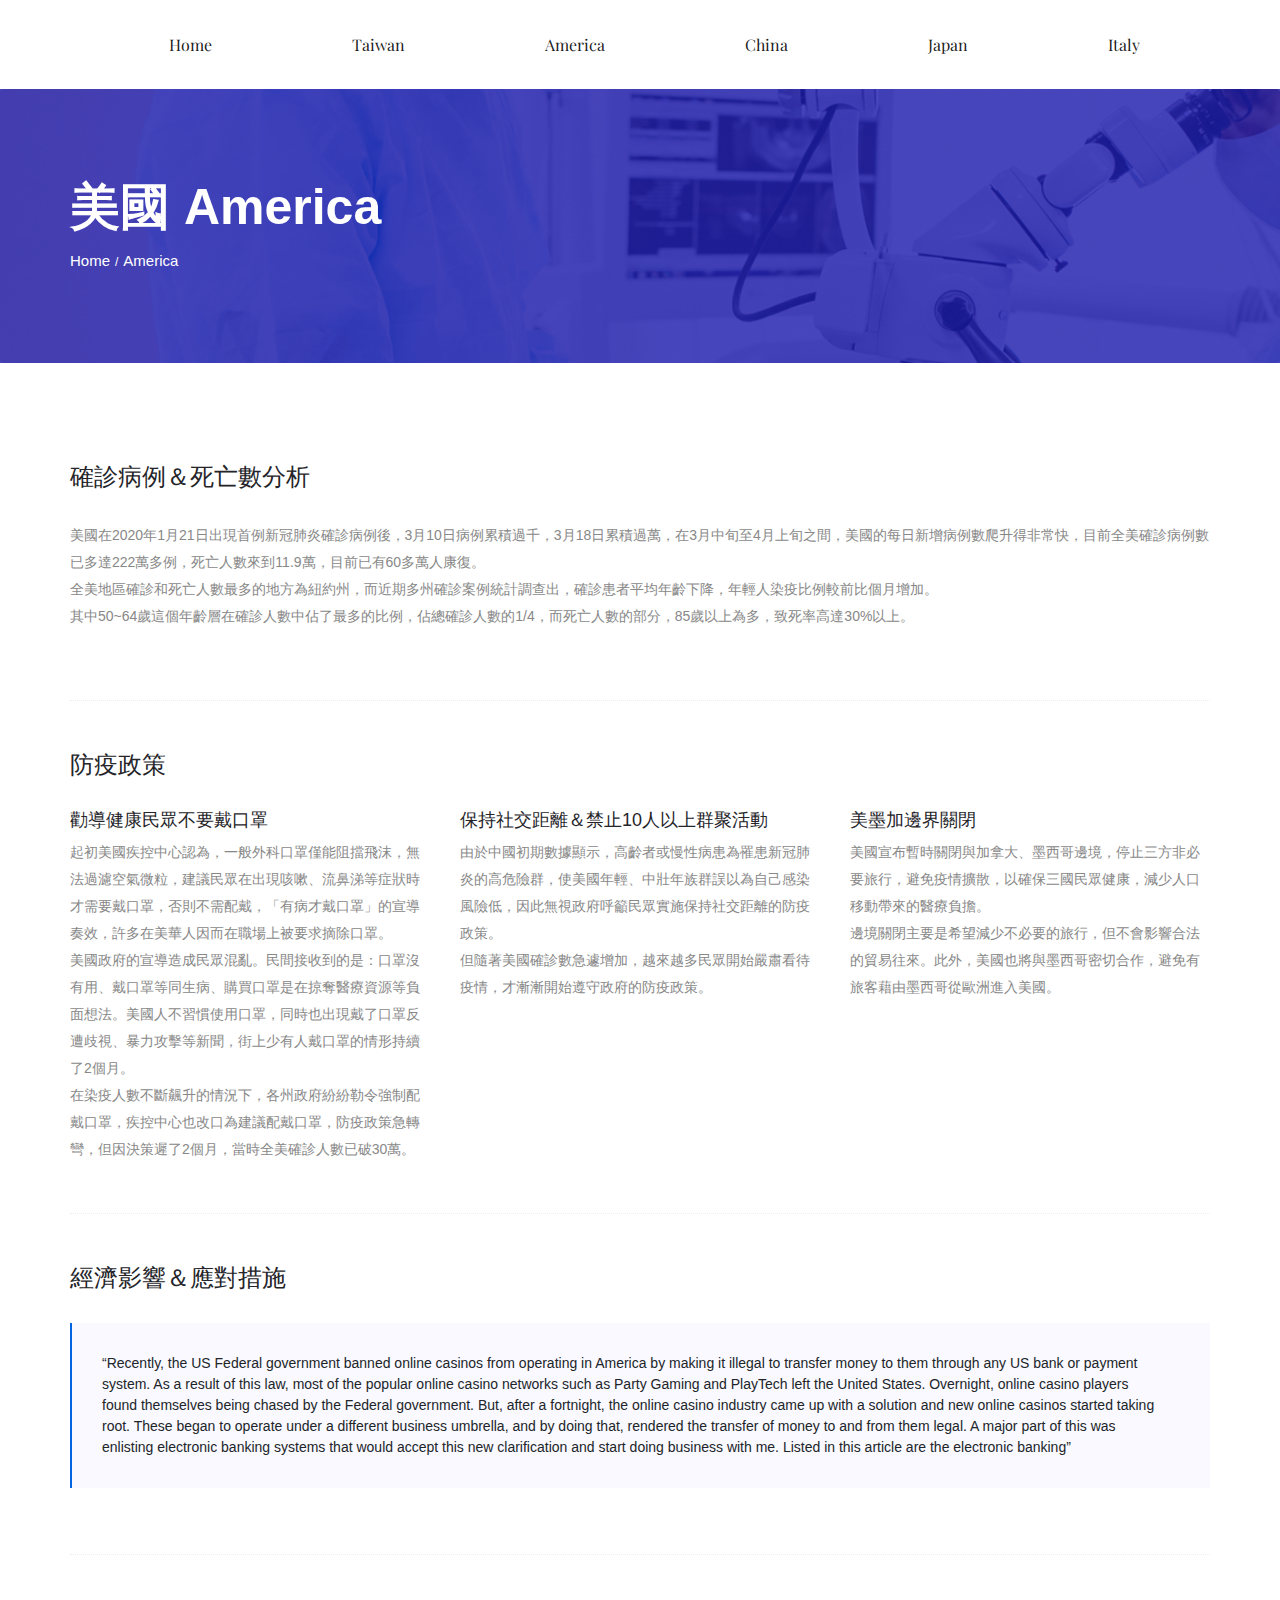
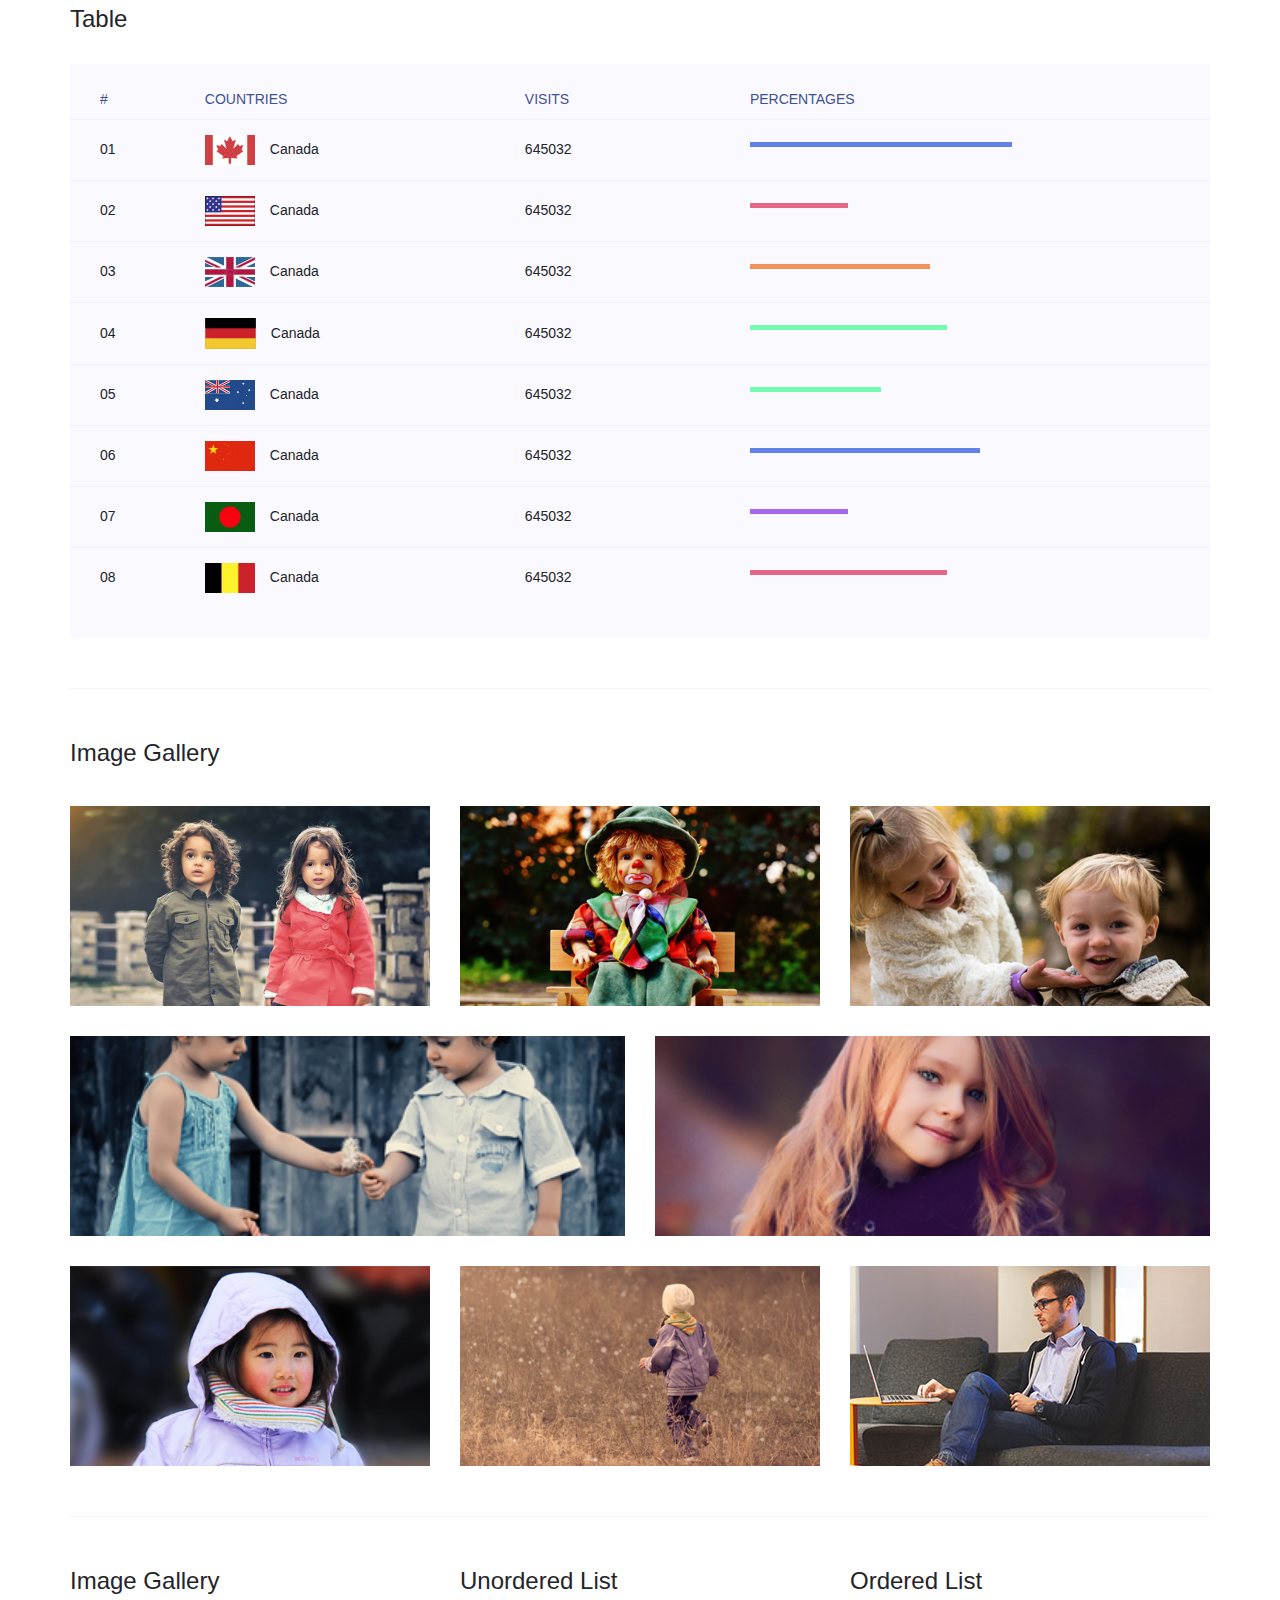
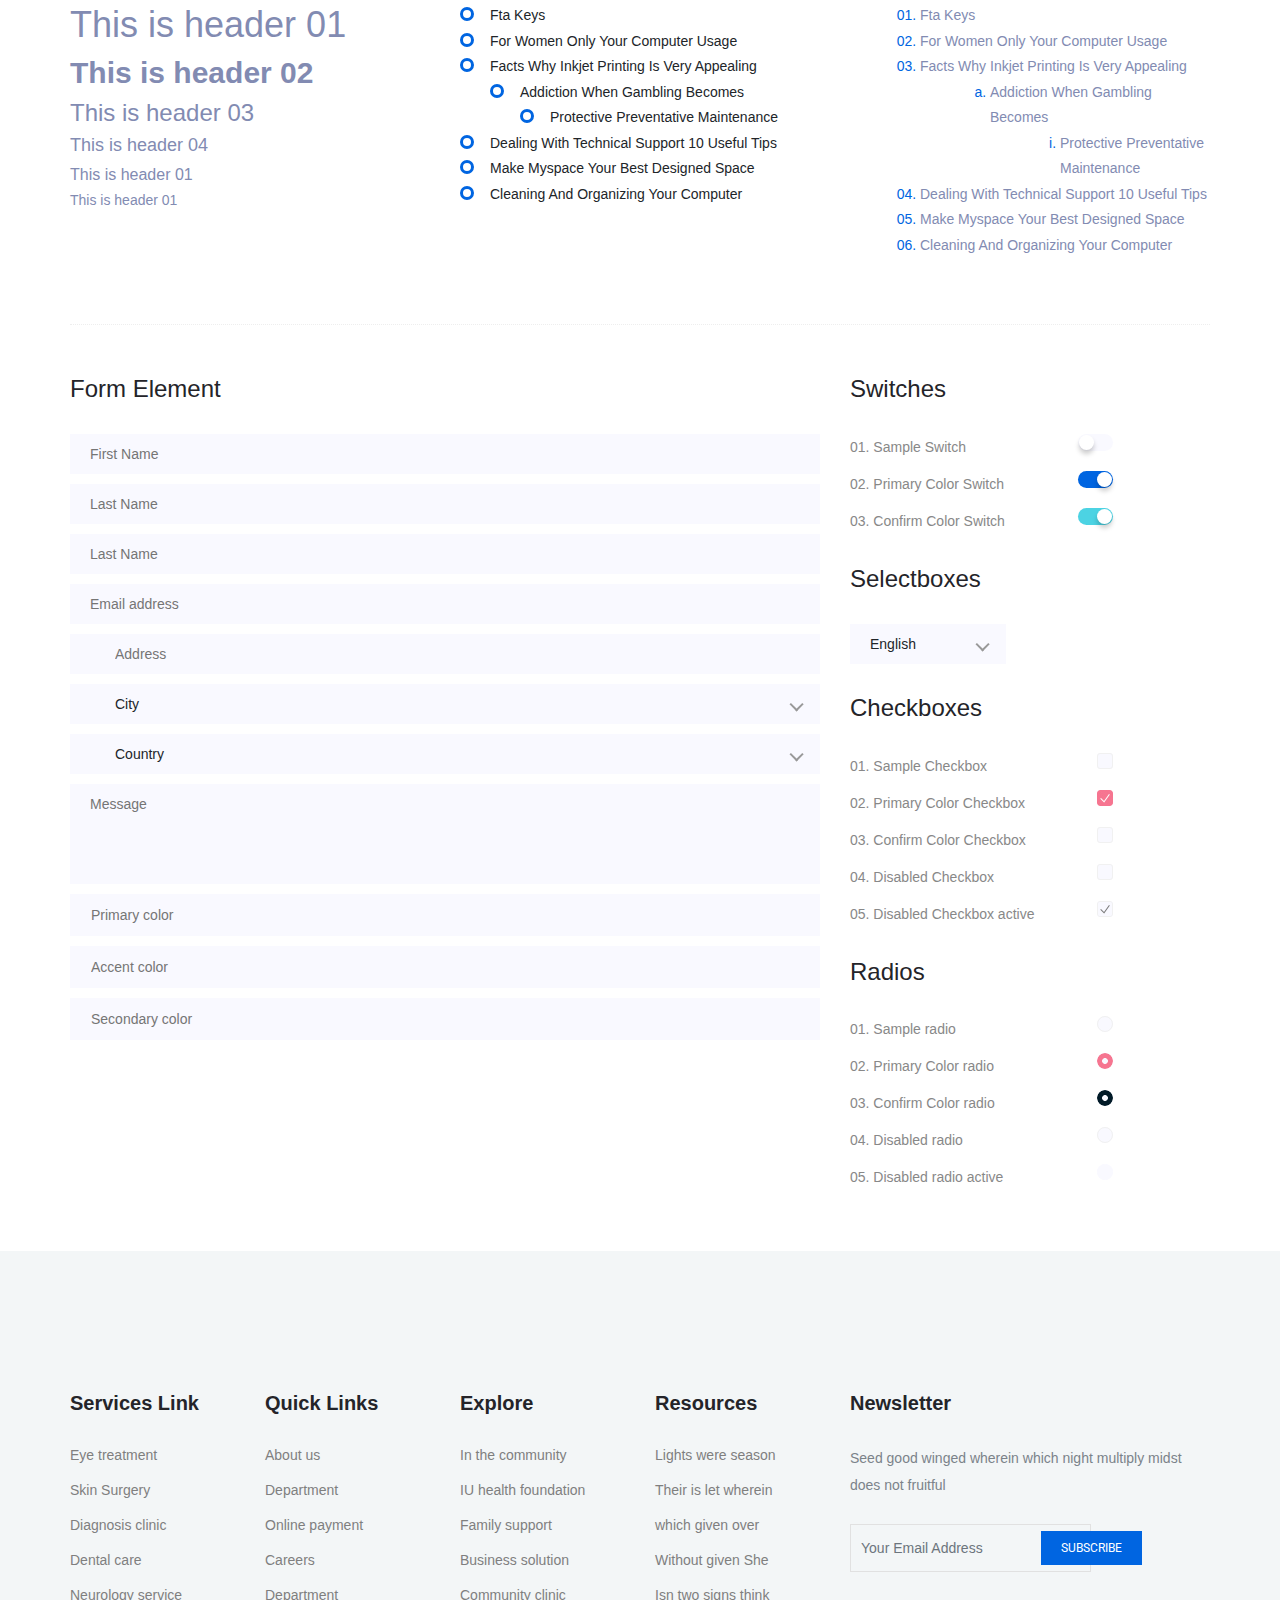
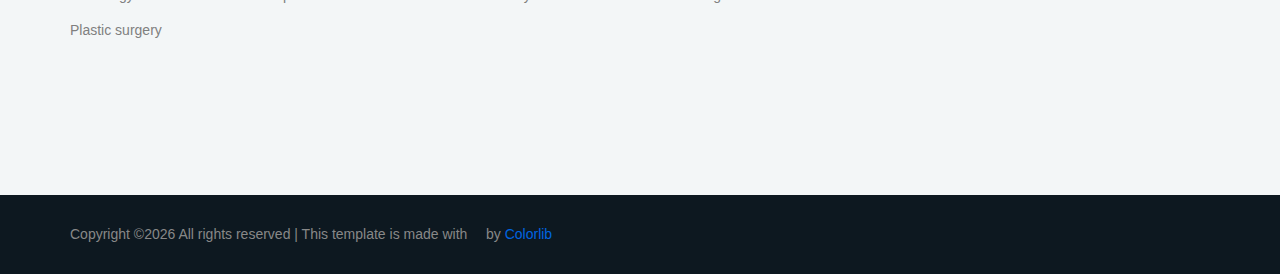
==== commit 7981331c: "Update America.html" ====
--- a/America.html
+++ b/America.html
@@ -44,7 +44,7 @@
 							id="navbarSupportedContent">
 							<ul class="navbar-nav align-items-center">
 								<li class="nav-item active">
-									<a class="nav-link" href="index.html">Home</a>
+								    <a class="nav-link" href="index.html">Home</a>
 								</li>
 								<li class="nav-item active">
                                     				    <a class="nav-link" href="Taiwan.html">Taiwan</a>
@@ -92,224 +92,46 @@
 		<div class="container box_1170">
 			<h3 class="text-heading">確診病例＆死亡數分析</h3>
 			<p class="sample-text">
-				Every avid independent filmmaker has <b>Bold</b> about making that <i>Italic</i> interest documentary,
-				or short
-				film to show off their creative prowess. Many have great ideas and want to “wow”
-				the<sup>Superscript</sup> scene,
-				or video renters with their big project. But once you have the<sub>Subscript</sub> “in the can” (no easy
-				feat), how
-				do you move from a <del>Strike</del> through of master DVDs with the <u>“Underline”</u> marked
-				hand-written title
-				inside a secondhand CD case, to a pile of cardboard boxes full of shiny new, retail-ready DVDs, with UPC
-				barcodes
-				and polywrap sitting on your doorstep? You need to create eye-popping artwork and have your project
-				replicated.
-				Using a reputable full service DVD Replication company like PacificDisc, Inc. to partner with is
-				certainly a
-				helpful option to ensure a professional end result, but to help with your DVD replication project, here
-				are 4 easy
-				steps to follow for good DVD replication results:
-
+				美國在2020年1月21日出現首例新冠肺炎確診病例後，3月10日病例累積過千，3月18日累積過萬，在3月中旬至4月上旬之間，美國的每日新增病例數爬升得非常快，目前全美確診病例數已多達222萬多例，死亡人數來到11.9萬，目前已有60多萬人康復。
+			     <p>全美地區確診和死亡人數最多的地方為紐約州，而近期多州確診案例統計調查出，確診患者平均年齡下降，年輕人染疫比例較前比個月增加。</p>
+			     <p>其中50~64歲這個年齡層在確診人數中佔了最多的比例，佔總確診人數的1/4，而死亡人數的部分，85歲以上為多，致死率高達30%以上。
 			</p>
 		</div>
 	</section>
 	<!-- End Sample Area -->
 
-	<!-- Start Button -->
-	<section class="button-area">
-		<div class="container box_1170 border-top-generic">
-			<h3 class="text-heading">Sample Buttons</h3>
-			<div class="button-group-area">
-				<a href="#" class="genric-btn default">Default</a>
-				<a href="#" class="genric-btn primary">Primary</a>
-				<a href="#" class="genric-btn success">Success</a>
-				<a href="#" class="genric-btn info">Info</a>
-				<a href="#" class="genric-btn warning">Warning</a>
-				<a href="#" class="genric-btn danger">Danger</a>
-				<a href="#" class="genric-btn link">Link</a>
-				<a href="#" class="genric-btn disable">Disable</a>
-			</div>
-			<div class="button-group-area mt-10">
-				<a href="#" class="genric-btn default-border">Default</a>
-				<a href="#" class="genric-btn primary-border">Primary</a>
-				<a href="#" class="genric-btn success-border">Success</a>
-				<a href="#" class="genric-btn info-border">Info</a>
-				<a href="#" class="genric-btn warning-border">Warning</a>
-				<a href="#" class="genric-btn danger-border">Danger</a>
-				<a href="#" class="genric-btn link-border">Link</a>
-				<a href="#" class="genric-btn disable">Disable</a>
-			</div>
-			<div class="button-group-area mt-40">
-				<a href="#" class="genric-btn default radius">Default</a>
-				<a href="#" class="genric-btn primary radius">Primary</a>
-				<a href="#" class="genric-btn success radius">Success</a>
-				<a href="#" class="genric-btn info radius">Info</a>
-				<a href="#" class="genric-btn warning radius">Warning</a>
-				<a href="#" class="genric-btn danger radius">Danger</a>
-				<a href="#" class="genric-btn link radius">Link</a>
-				<a href="#" class="genric-btn disable radius">Disable</a>
-			</div>
-			<div class="button-group-area mt-10">
-				<a href="#" class="genric-btn default-border radius">Default</a>
-				<a href="#" class="genric-btn primary-border radius">Primary</a>
-				<a href="#" class="genric-btn success-border radius">Success</a>
-				<a href="#" class="genric-btn info-border radius">Info</a>
-				<a href="#" class="genric-btn warning-border radius">Warning</a>
-				<a href="#" class="genric-btn danger-border radius">Danger</a>
-				<a href="#" class="genric-btn link-border radius">Link</a>
-				<a href="#" class="genric-btn disable radius">Disable</a>
-			</div>
-			<div class="button-group-area mt-40">
-				<a href="#" class="genric-btn default circle">Default</a>
-				<a href="#" class="genric-btn primary circle">Primary</a>
-				<a href="#" class="genric-btn success circle">Success</a>
-				<a href="#" class="genric-btn info circle">Info</a>
-				<a href="#" class="genric-btn warning circle">Warning</a>
-				<a href="#" class="genric-btn danger circle">Danger</a>
-				<a href="#" class="genric-btn link circle">Link</a>
-				<a href="#" class="genric-btn disable circle">Disable</a>
-			</div>
-			<div class="button-group-area mt-10">
-				<a href="#" class="genric-btn default-border circle">Default</a>
-				<a href="#" class="genric-btn primary-border circle">Primary</a>
-				<a href="#" class="genric-btn success-border circle">Success</a>
-				<a href="#" class="genric-btn info-border circle">Info</a>
-				<a href="#" class="genric-btn warning-border circle">Warning</a>
-				<a href="#" class="genric-btn danger-border circle">Danger</a>
-				<a href="#" class="genric-btn link-border circle">Link</a>
-				<a href="#" class="genric-btn disable circle">Disable</a>
-			</div>
-			<div class="button-group-area mt-40">
-				<a href="#" class="genric-btn default circle arrow">Default<span class="lnr lnr-arrow-right"></span></a>
-				<a href="#" class="genric-btn primary circle arrow">Primary<span class="lnr lnr-arrow-right"></span></a>
-				<a href="#" class="genric-btn success circle arrow">Success<span class="lnr lnr-arrow-right"></span></a>
-				<a href="#" class="genric-btn info circle arrow">Info<span class="lnr lnr-arrow-right"></span></a>
-				<a href="#" class="genric-btn warning circle arrow">Warning<span class="lnr lnr-arrow-right"></span></a>
-				<a href="#" class="genric-btn danger circle arrow">Danger<span class="lnr lnr-arrow-right"></span></a>
-			</div>
-			<div class="button-group-area mt-10">
-				<a href="#" class="genric-btn default-border circle arrow">Default<span
-						class="lnr lnr-arrow-right"></span></a>
-				<a href="#" class="genric-btn primary-border circle arrow">Primary<span
-						class="lnr lnr-arrow-right"></span></a>
-				<a href="#" class="genric-btn success-border circle arrow">Success<span
-						class="lnr lnr-arrow-right"></span></a>
-				<a href="#" class="genric-btn info-border circle arrow">Info<span
-						class="lnr lnr-arrow-right"></span></a>
-				<a href="#" class="genric-btn warning-border circle arrow">Warning<span
-						class="lnr lnr-arrow-right"></span></a>
-				<a href="#" class="genric-btn danger-border circle arrow">Danger<span
-						class="lnr lnr-arrow-right"></span></a>
-			</div>
-			<div class="button-group-area mt-40">
-				<a href="#" class="genric-btn primary e-large">Extra Large</a>
-				<a href="#" class="genric-btn success large">Large</a>
-				<a href="#" class="genric-btn primary">Default</a>
-				<a href="#" class="genric-btn success medium">Medium</a>
-				<a href="#" class="genric-btn primary small">Small</a>
-			</div>
-			<div class="button-group-area mt-10">
-				<a href="#" class="genric-btn primary-border e-large">Extra Large</a>
-				<a href="#" class="genric-btn success-border large">Large</a>
-				<a href="#" class="genric-btn primary-border">Default</a>
-				<a href="#" class="genric-btn success-border medium">Medium</a>
-				<a href="#" class="genric-btn primary-border small">Small</a>
-			</div>
-		</div>
-	</section>
-	<!-- End Button -->
-
 	<!-- Start Align Area -->
 	<div class="whole-wrap">
 		<div class="container box_1170">
 			<div class="section-top-border">
-				<h3 class="mb-30">Left Aligned</h3>
+				<h3 class="mb-30">防疫政策</h3>
 				<div class="row">
-					<div class="col-md-3">
-						<img src="img/elements/d.jpg" alt="" class="img-fluid">
-					</div>
-					<div class="col-md-9 mt-sm-20">
-						<p>Recently, the US Federal government banned online casinos from operating in America by making
-							it illegal to
-							transfer money to them through any US bank or payment system. As a result of this law, most
-							of the popular
-							online casino networks such as Party Gaming and PlayTech left the United States. Overnight,
-							online casino
-							players found themselves being chased by the Federal government. But, after a fortnight, the
-							online casino
-							industry came up with a solution and new online casinos started taking root. These began to
-							operate under a
-							different business umbrella, and by doing that, rendered the transfer of money to and from
-							them legal. A major
-							part of this was enlisting electronic banking systems that would accept this new
-							clarification and start doing
-							business with me. Listed in this article are the electronic banking systems that accept
-							players from the United
-							States that wish to play in online casinos.</p>
-					</div>
-				</div>
-			</div>
-			<div class="section-top-border text-right">
-				<h3 class="mb-30">Right Aligned</h3>
-				<div class="row">
-					<div class="col-md-9">
-						<p class="text-right">Over time, even the most sophisticated, memory packed computer can begin
-							to run slow if we
-							don’t do something to prevent it. The reason why has less to do with how computers are made
-							and how they age and
-							more to do with the way we use them. You see, all of the daily tasks that we do on our PC
-							from running programs
-							to downloading and deleting software can make our computer sluggish. To keep this from
-							happening, you need to
-							understand the reasons why your PC is getting slower and do something to keep your PC
-							running at its best. You
-							can do this through regular maintenance and PC performance optimization programs</p>
-						<p class="text-right">Before we discuss all of the things that could be affecting your PC’s
-							performance, let’s
-							talk a little about what symptoms</p>
-					</div>
-					<div class="col-md-3">
-						<img src="img/elements/d.jpg" alt="" class="img-fluid">
+					<div class="col-md-4">
+						<div class="single-defination">
+							<h4 class="mb-20">勸導健康民眾不要戴口罩</h4>
+							<p>起初美國疾控中心認為，一般外科口罩僅能阻擋飛沫，無法過濾空氣微粒，建議民眾在出現咳嗽、流鼻涕等症狀時才需要戴口罩，否則不需配戴，「有病才戴口罩」的宣導奏效，許多在美華人因而在職場上被要求摘除口罩。</p>
+							<p>美國政府的宣導造成民眾混亂。民間接收到的是：口罩沒有用、戴口罩等同生病、購買口罩是在掠奪醫療資源等負面想法。美國人不習慣使用口罩，同時也出現戴了口罩反遭歧視、暴力攻擊等新聞，街上少有人戴口罩的情形持續了2個月。</p>
+							<p>在染疫人數不斷飆升的情況下，各州政府紛紛勒令強制配戴口罩，疾控中心也改口為建議配戴口罩，防疫政策急轉彎，但因決策遲了2個月，當時全美確診人數已破30萬。</p>
+						</div>
+					</div>
+					<div class="col-md-4">
+						<div class="single-defination">
+							<h4 class="mb-20">保持社交距離＆禁止10人以上群聚活動</h4>
+							<p>由於中國初期數據顯示，高齡者或慢性病患為罹患新冠肺炎的高危險群，使美國年輕、中壯年族群誤以為自己感染風險低，因此無視政府呼籲民眾實施保持社交距離的防疫政策。</p>
+							<p>但隨著美國確診數急遽增加，越來越多民眾開始嚴肅看待疫情，才漸漸開始遵守政府的防疫政策。</p>
+						</div>
+					</div>
+					<div class="col-md-4">
+						<div class="single-defination">
+							<h4 class="mb-20">美墨加邊界關閉</h4>
+							<p>美國宣布暫時關閉與加拿大、墨西哥邊境，停止三方非必要旅行，避免疫情擴散，以確保三國民眾健康，減少人口移動帶來的醫療負擔。</p>
+							<p>邊境關閉主要是希望減少不必要的旅行，但不會影響合法的貿易往來。此外，美國也將與墨西哥密切合作，避免有旅客藉由墨西哥從歐洲進入美國。</p>
+						</div>
 					</div>
 				</div>
 			</div>
 			<div class="section-top-border">
-				<h3 class="mb-30">Definition</h3>
-				<div class="row">
-					<div class="col-md-4">
-						<div class="single-defination">
-							<h4 class="mb-20">Definition 01</h4>
-							<p>Recently, the US Federal government banned online casinos from operating in America by
-								making it illegal to
-								transfer money to them through any US bank or payment system. As a result of this law,
-								most of the popular
-								online casino networks</p>
-						</div>
-					</div>
-					<div class="col-md-4">
-						<div class="single-defination">
-							<h4 class="mb-20">Definition 02</h4>
-							<p>Recently, the US Federal government banned online casinos from operating in America by
-								making it illegal to
-								transfer money to them through any US bank or payment system. As a result of this law,
-								most of the popular
-								online casino networks</p>
-						</div>
-					</div>
-					<div class="col-md-4">
-						<div class="single-defination">
-							<h4 class="mb-20">Definition 03</h4>
-							<p>Recently, the US Federal government banned online casinos from operating in America by
-								making it illegal to
-								transfer money to them through any US bank or payment system. As a result of this law,
-								most of the popular
-								online casino networks</p>
-						</div>
-					</div>
-				</div>
-			</div>
-			<div class="section-top-border">
-				<h3 class="mb-30">Block Quotes</h3>
+				<h3 class="mb-30">經濟影響＆應對措施</h3>
 				<div class="row">
 					<div class="col-lg-12">
 						<blockquote class="generic-blockquote">
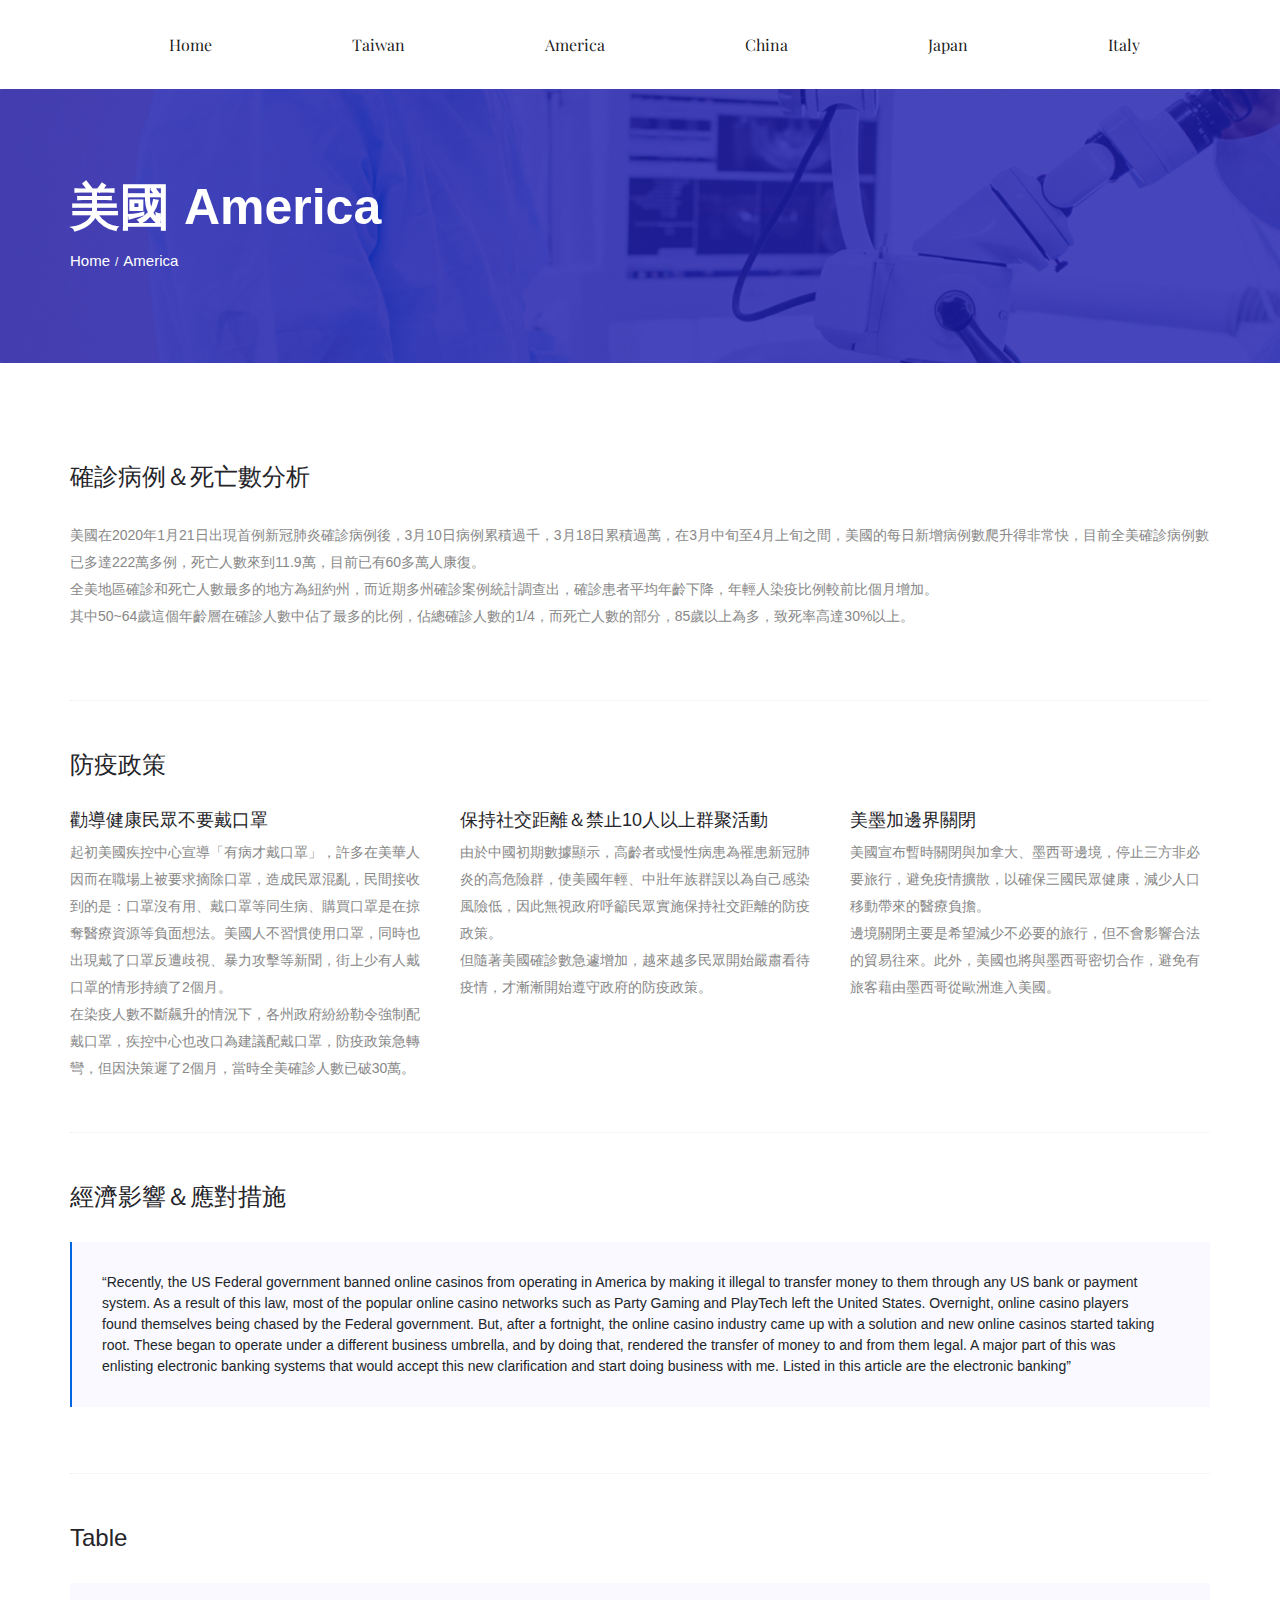
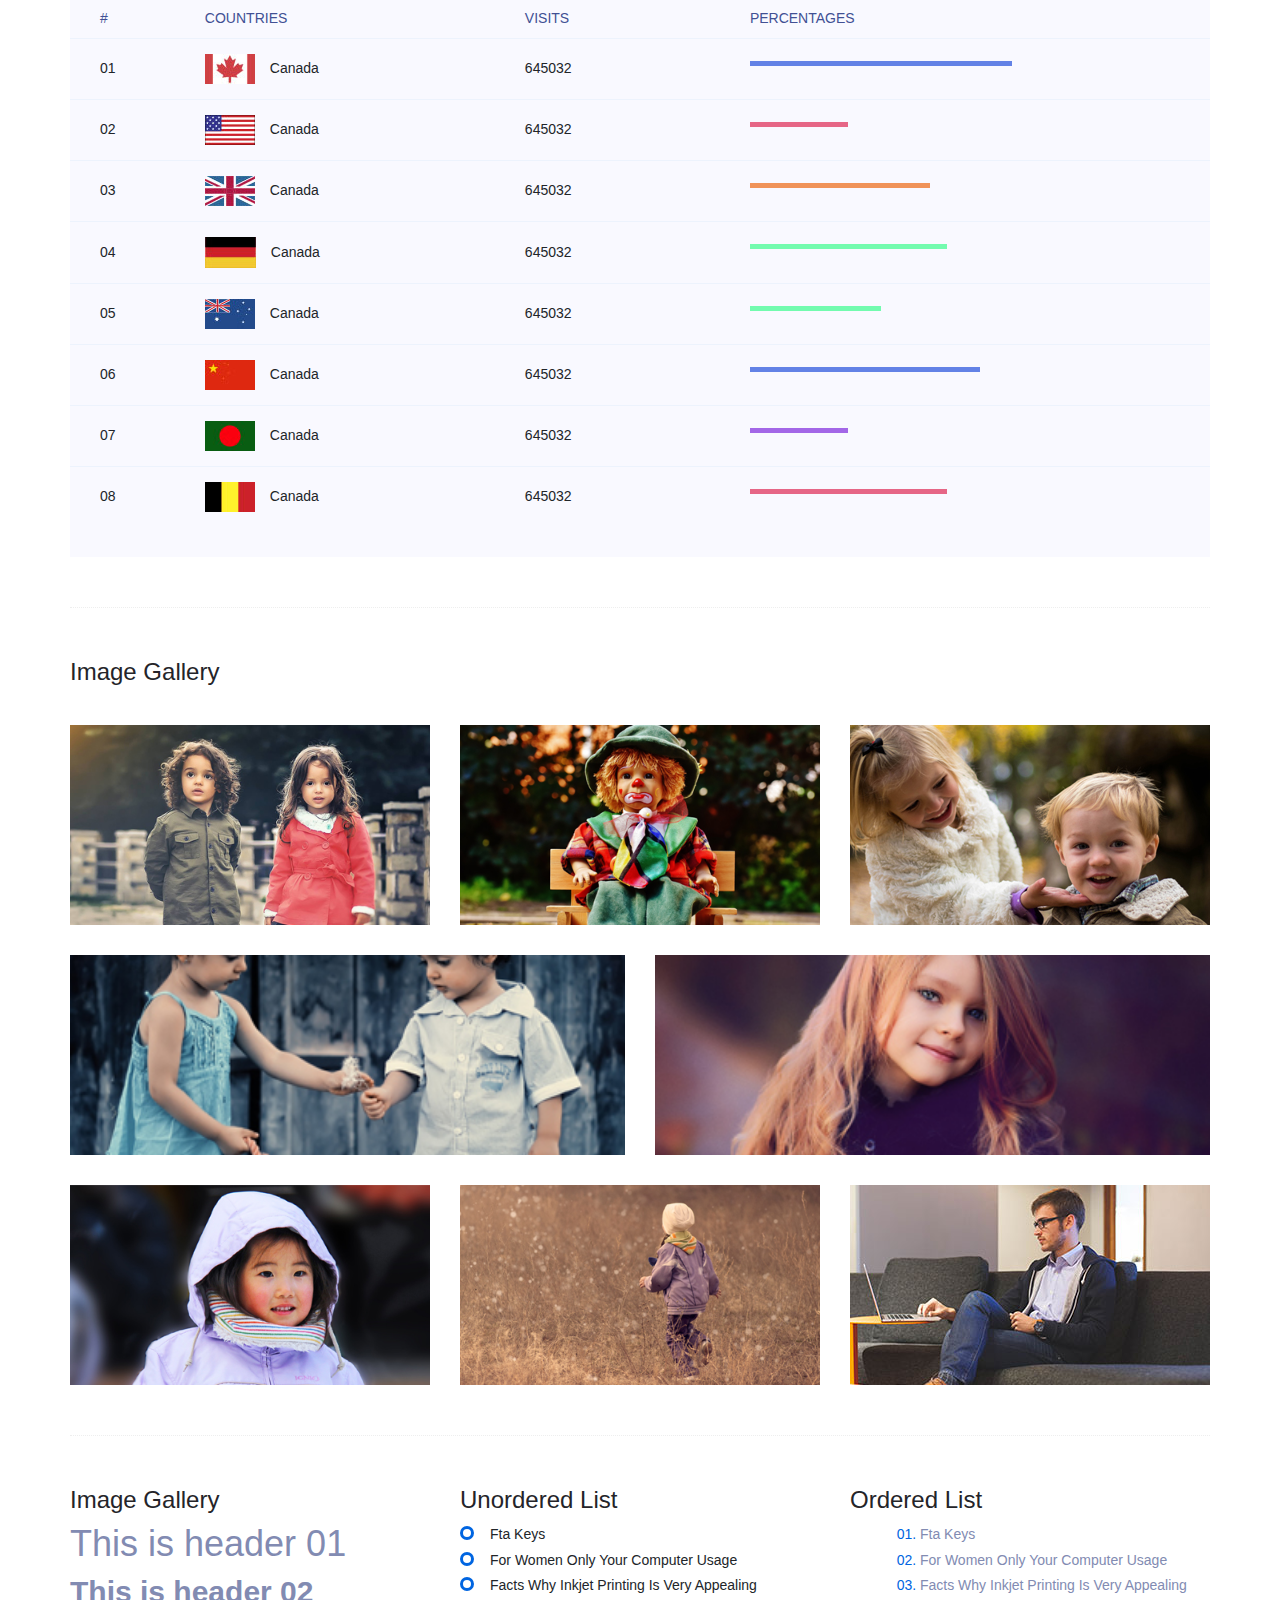
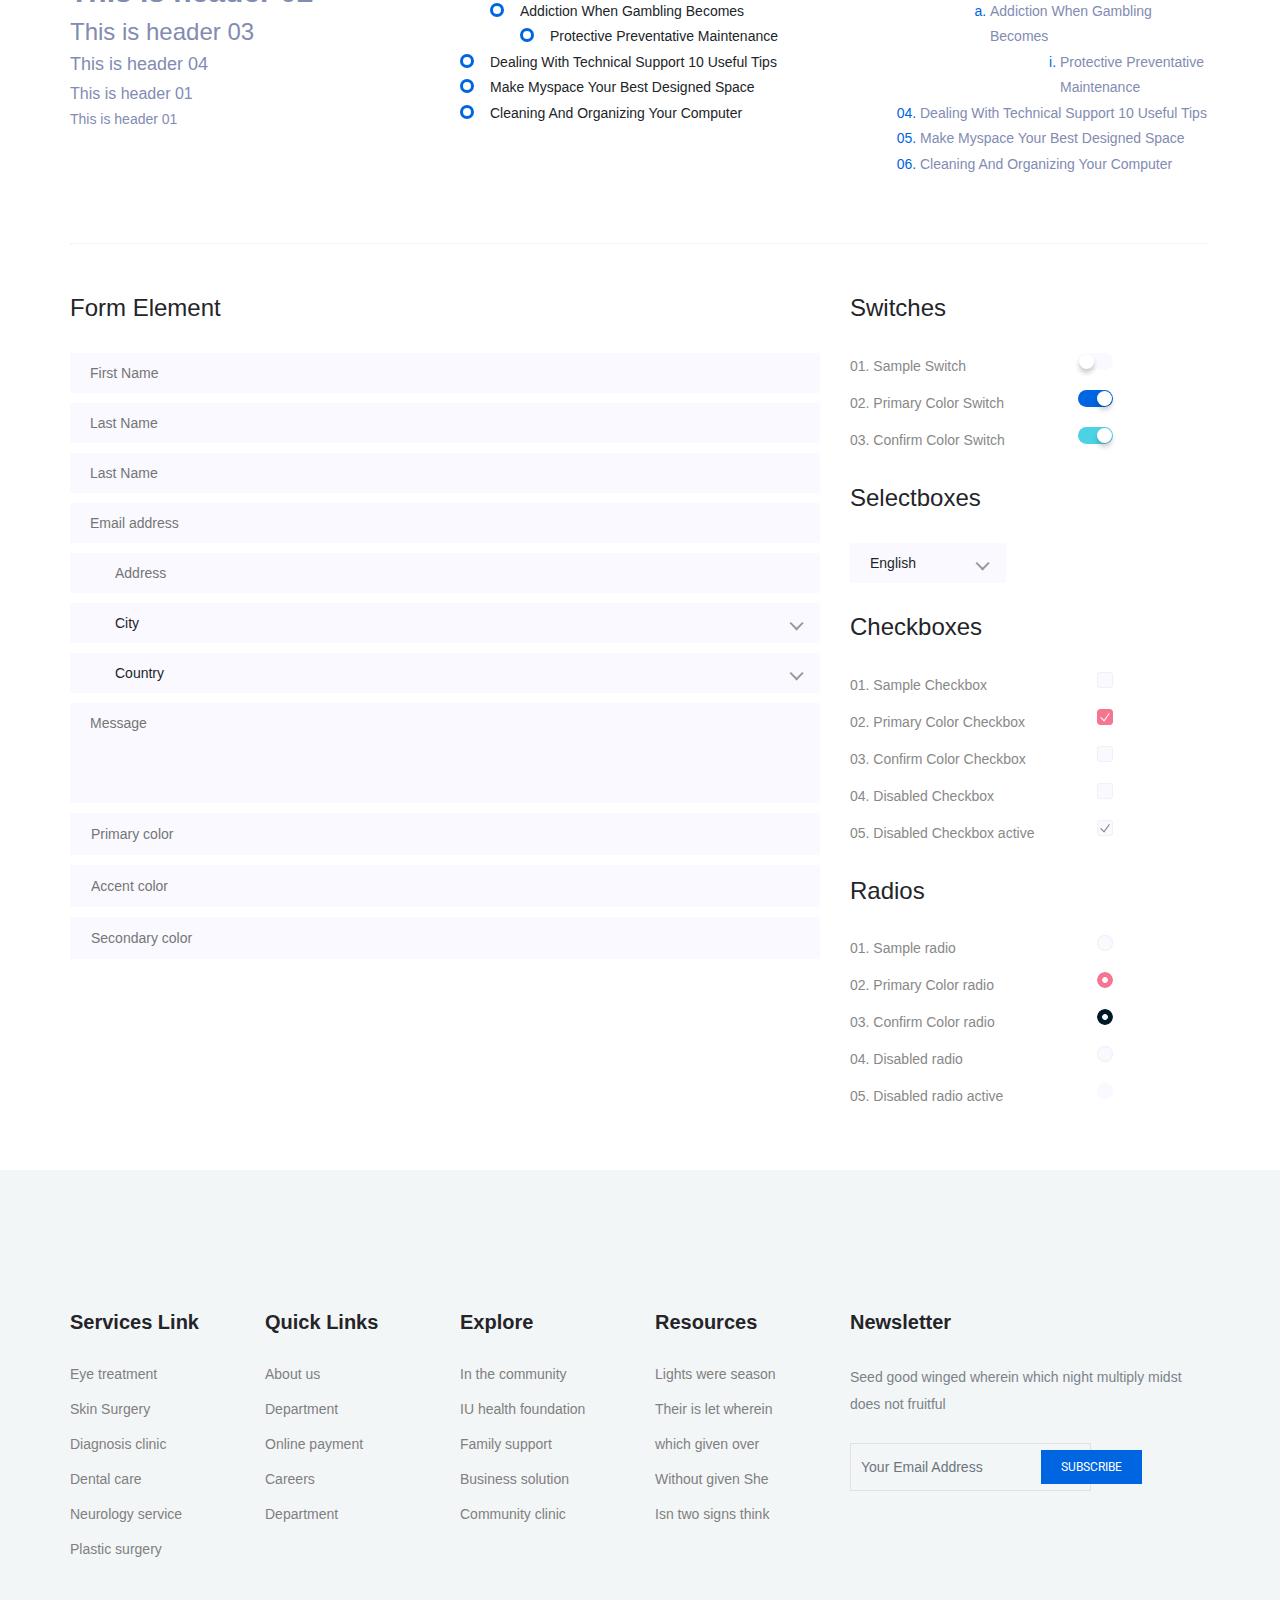
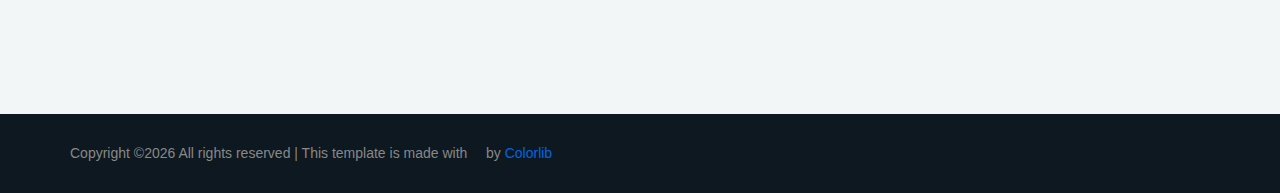
==== commit f2f0d0f9: "Update America.html" ====
--- a/America.html
+++ b/America.html
@@ -109,8 +109,7 @@
 					<div class="col-md-4">
 						<div class="single-defination">
 							<h4 class="mb-20">勸導健康民眾不要戴口罩</h4>
-							<p>起初美國疾控中心認為，一般外科口罩僅能阻擋飛沫，無法過濾空氣微粒，建議民眾在出現咳嗽、流鼻涕等症狀時才需要戴口罩，否則不需配戴，「有病才戴口罩」的宣導奏效，許多在美華人因而在職場上被要求摘除口罩。</p>
-							<p>美國政府的宣導造成民眾混亂。民間接收到的是：口罩沒有用、戴口罩等同生病、購買口罩是在掠奪醫療資源等負面想法。美國人不習慣使用口罩，同時也出現戴了口罩反遭歧視、暴力攻擊等新聞，街上少有人戴口罩的情形持續了2個月。</p>
+							<p>起初美國疾控中心宣導「有病才戴口罩」，許多在美華人因而在職場上被要求摘除口罩，造成民眾混亂，民間接收到的是：口罩沒有用、戴口罩等同生病、購買口罩是在掠奪醫療資源等負面想法。美國人不習慣使用口罩，同時也出現戴了口罩反遭歧視、暴力攻擊等新聞，街上少有人戴口罩的情形持續了2個月。</p>
 							<p>在染疫人數不斷飆升的情況下，各州政府紛紛勒令強制配戴口罩，疾控中心也改口為建議配戴口罩，防疫政策急轉彎，但因決策遲了2個月，當時全美確診人數已破30萬。</p>
 						</div>
 					</div>
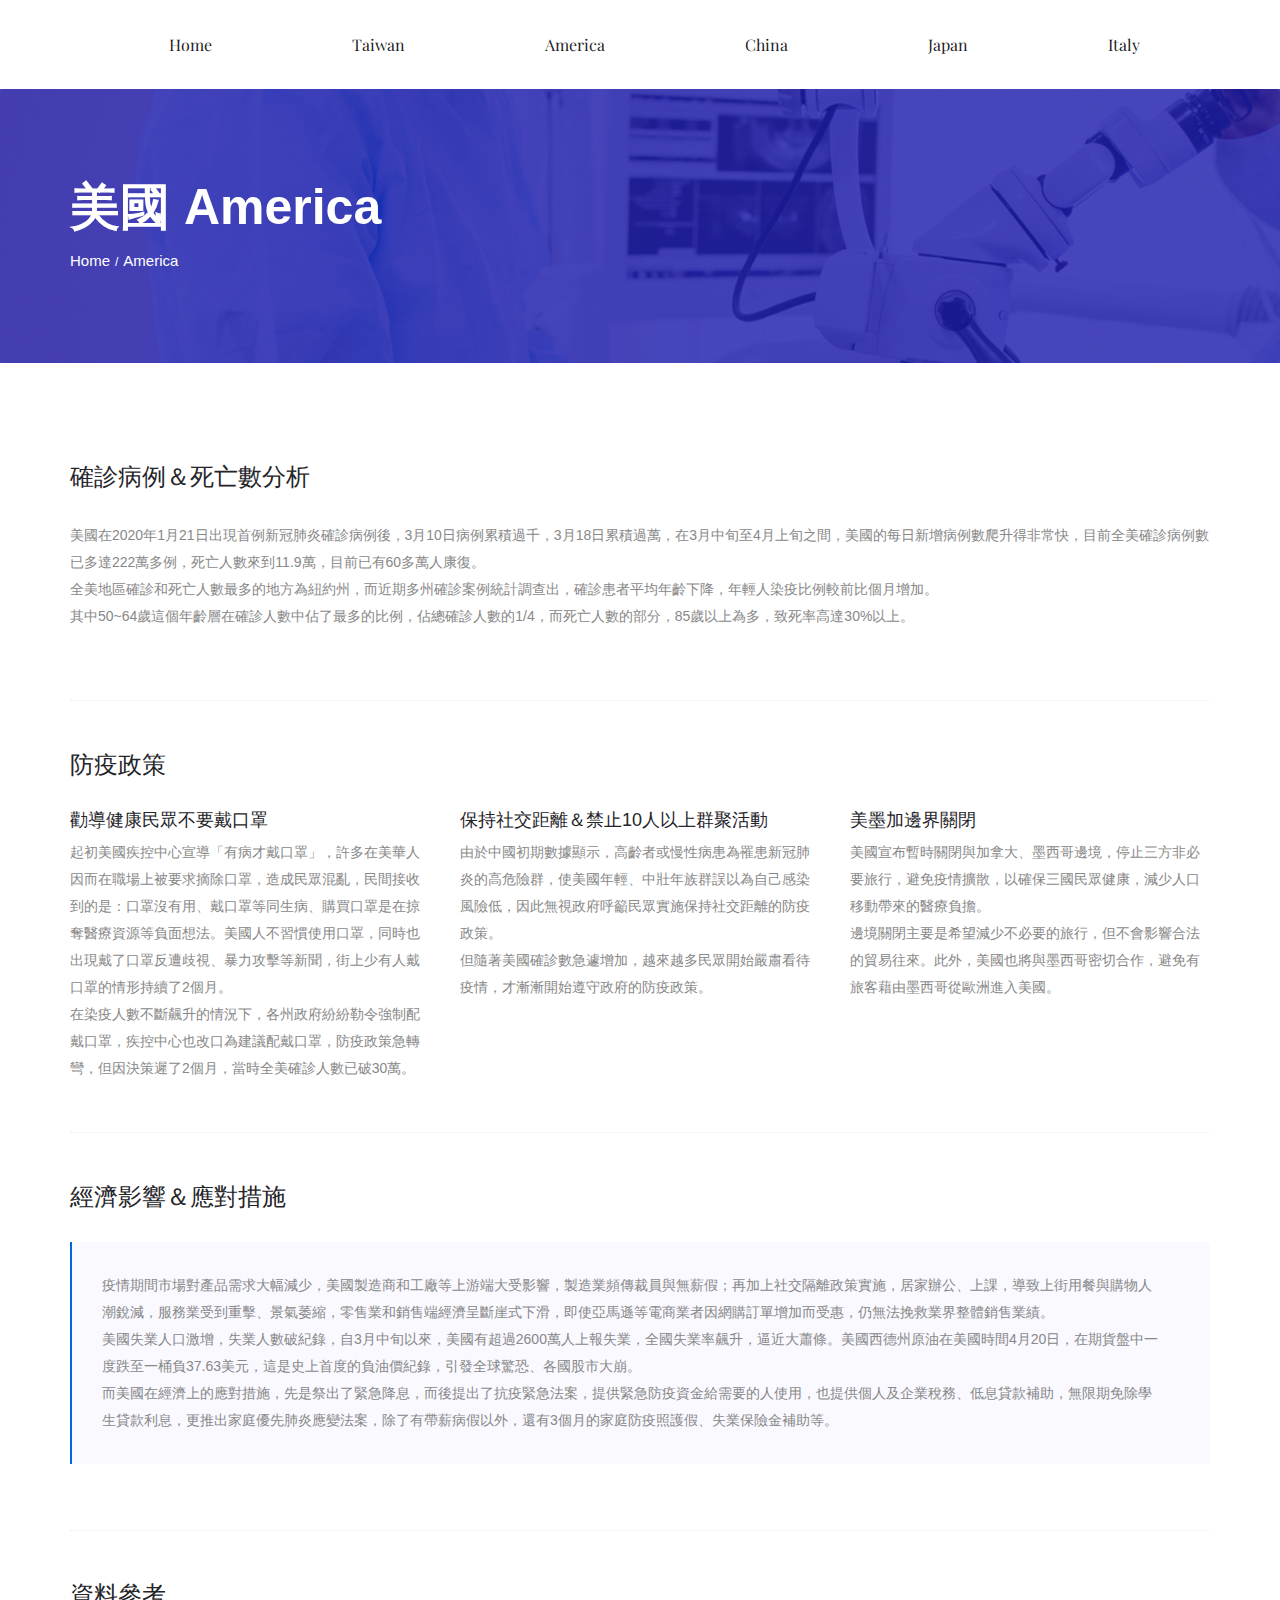
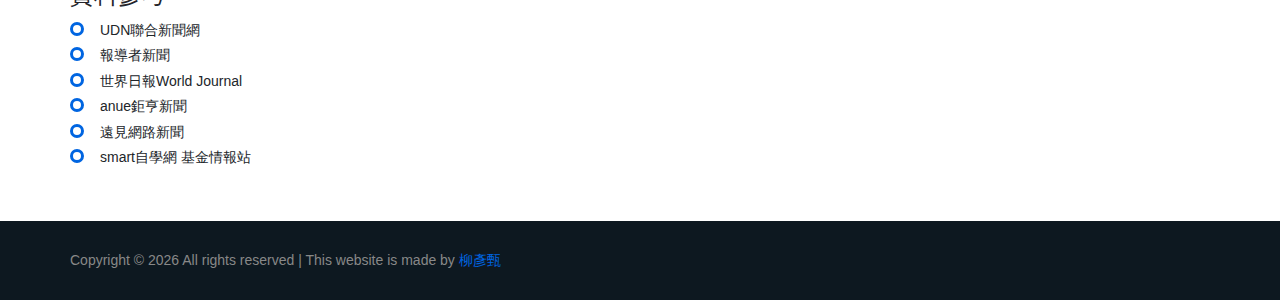
==== commit 3fc3bc85: "Update America.html" ====
--- a/America.html
+++ b/America.html
@@ -134,520 +134,49 @@
 				<div class="row">
 					<div class="col-lg-12">
 						<blockquote class="generic-blockquote">
-							“Recently, the US Federal government banned online casinos from operating in America by
-							making it illegal to
-							transfer money to them through any US bank or payment system. As a result of this law, most
-							of the popular
-							online casino networks such as Party Gaming and PlayTech left the United States. Overnight,
-							online casino
-							players found themselves being chased by the Federal government. But, after a fortnight, the
-							online casino
-							industry came up with a solution and new online casinos started taking root. These began to
-							operate under a
-							different business umbrella, and by doing that, rendered the transfer of money to and from
-							them legal. A major
-							part of this was enlisting electronic banking systems that would accept this new
-							clarification and start doing
-							business with me. Listed in this article are the electronic banking”
+							<p>疫情期間市場對產品需求大幅減少，美國製造商和工廠等上游端大受影響，製造業頻傳裁員與無薪假；再加上社交隔離政策實施，居家辦公、上課，導致上街用餐與購物人潮銳減，服務業受到重擊、景氣萎縮，零售業和銷售端經濟呈斷崖式下滑，即使亞馬遜等電商業者因網購訂單增加而受惠，仍無法挽救業界整體銷售業績。</p>
+							<p>美國失業人口激增，失業人數破紀錄，自3月中旬以來，美國有超過2600萬人上報失業，全國失業率飆升，逼近大蕭條。美國西德州原油在美國時間4月20日，在期貨盤中一度跌至一桶負37.63美元，這是史上首度的負油價紀錄，引發全球驚恐、各國股市大崩。</p>
+							<p>而美國在經濟上的應對措施，先是祭出了緊急降息，而後提出了抗疫緊急法案，提供緊急防疫資金給需要的人使用，也提供個人及企業稅務、低息貸款補助，無限期免除學生貸款利息，更推出家庭優先肺炎應變法案，除了有帶薪病假以外，還有3個月的家庭防疫照護假、失業保險金補助等。</p>
 						</blockquote>
-					</div>
-				</div>
-			</div>
-			<div class="section-top-border">
-				<h3 class="mb-30">Table</h3>
-				<div class="progress-table-wrap">
-					<div class="progress-table">
-						<div class="table-head">
-							<div class="serial">#</div>
-							<div class="country">Countries</div>
-							<div class="visit">Visits</div>
-							<div class="percentage">Percentages</div>
-						</div>
-						<div class="table-row">
-							<div class="serial">01</div>
-							<div class="country"> <img src="img/elements/f1.jpg" alt="flag">Canada</div>
-							<div class="visit">645032</div>
-							<div class="percentage">
-								<div class="progress">
-									<div class="progress-bar color-1" role="progressbar" style="width: 80%"
-										aria-valuenow="80" aria-valuemin="0" aria-valuemax="100"></div>
-								</div>
-							</div>
-						</div>
-						<div class="table-row">
-							<div class="serial">02</div>
-							<div class="country"> <img src="img/elements/f2.jpg" alt="flag">Canada</div>
-							<div class="visit">645032</div>
-							<div class="percentage">
-								<div class="progress">
-									<div class="progress-bar color-2" role="progressbar" style="width: 30%"
-										aria-valuenow="30" aria-valuemin="0" aria-valuemax="100"></div>
-								</div>
-							</div>
-						</div>
-						<div class="table-row">
-							<div class="serial">03</div>
-							<div class="country"> <img src="img/elements/f3.jpg" alt="flag">Canada</div>
-							<div class="visit">645032</div>
-							<div class="percentage">
-								<div class="progress">
-									<div class="progress-bar color-3" role="progressbar" style="width: 55%"
-										aria-valuenow="55" aria-valuemin="0" aria-valuemax="100"></div>
-								</div>
-							</div>
-						</div>
-						<div class="table-row">
-							<div class="serial">04</div>
-							<div class="country"> <img src="img/elements/f4.jpg" alt="flag">Canada</div>
-							<div class="visit">645032</div>
-							<div class="percentage">
-								<div class="progress">
-									<div class="progress-bar color-4" role="progressbar" style="width: 60%"
-										aria-valuenow="60" aria-valuemin="0" aria-valuemax="100"></div>
-								</div>
-							</div>
-						</div>
-						<div class="table-row">
-							<div class="serial">05</div>
-							<div class="country"> <img src="img/elements/f5.jpg" alt="flag">Canada</div>
-							<div class="visit">645032</div>
-							<div class="percentage">
-								<div class="progress">
-									<div class="progress-bar color-5" role="progressbar" style="width: 40%"
-										aria-valuenow="40" aria-valuemin="0" aria-valuemax="100"></div>
-								</div>
-							</div>
-						</div>
-						<div class="table-row">
-							<div class="serial">06</div>
-							<div class="country"> <img src="img/elements/f6.jpg" alt="flag">Canada</div>
-							<div class="visit">645032</div>
-							<div class="percentage">
-								<div class="progress">
-									<div class="progress-bar color-6" role="progressbar" style="width: 70%"
-										aria-valuenow="70" aria-valuemin="0" aria-valuemax="100"></div>
-								</div>
-							</div>
-						</div>
-						<div class="table-row">
-							<div class="serial">07</div>
-							<div class="country"> <img src="img/elements/f7.jpg" alt="flag">Canada</div>
-							<div class="visit">645032</div>
-							<div class="percentage">
-								<div class="progress">
-									<div class="progress-bar color-7" role="progressbar" style="width: 30%"
-										aria-valuenow="30" aria-valuemin="0" aria-valuemax="100"></div>
-								</div>
-							</div>
-						</div>
-						<div class="table-row">
-							<div class="serial">08</div>
-							<div class="country"> <img src="img/elements/f8.jpg" alt="flag">Canada</div>
-							<div class="visit">645032</div>
-							<div class="percentage">
-								<div class="progress">
-									<div class="progress-bar color-8" role="progressbar" style="width: 60%"
-										aria-valuenow="60" aria-valuemin="0" aria-valuemax="100"></div>
-								</div>
-							</div>
-						</div>
-					</div>
-				</div>
-			</div>
-			<div class="section-top-border">
-				<h3>Image Gallery</h3>
-				<div class="row gallery-item">
-					<div class="col-md-4">
-						<a href="img/elements/g1.jpg" class="img-pop-up">
-							<div class="single-gallery-image" style="background: url(img/elements/g1.jpg);"></div>
-						</a>
-					</div>
-					<div class="col-md-4">
-						<a href="img/elements/g2.jpg" class="img-pop-up">
-							<div class="single-gallery-image" style="background: url(img/elements/g2.jpg);"></div>
-						</a>
-					</div>
-					<div class="col-md-4">
-						<a href="img/elements/g3.jpg" class="img-pop-up">
-							<div class="single-gallery-image" style="background: url(img/elements/g3.jpg);"></div>
-						</a>
-					</div>
-					<div class="col-md-6">
-						<a href="img/elements/g4.jpg" class="img-pop-up">
-							<div class="single-gallery-image" style="background: url(img/elements/g4.jpg);"></div>
-						</a>
-					</div>
-					<div class="col-md-6">
-						<a href="img/elements/g5.jpg" class="img-pop-up">
-							<div class="single-gallery-image" style="background: url(img/elements/g5.jpg);"></div>
-						</a>
-					</div>
-					<div class="col-md-4">
-						<a href="img/elements/g6.jpg" class="img-pop-up">
-							<div class="single-gallery-image" style="background: url(img/elements/g6.jpg);"></div>
-						</a>
-					</div>
-					<div class="col-md-4">
-						<a href="img/elements/g7.jpg" class="img-pop-up">
-							<div class="single-gallery-image" style="background: url(img/elements/g7.jpg);"></div>
-						</a>
-					</div>
-					<div class="col-md-4">
-						<a href="img/elements/g8.jpg" class="img-pop-up">
-							<div class="single-gallery-image" style="background: url(img/elements/g8.jpg);"></div>
-						</a>
-					</div>
-				</div>
-			</div>
-			<div class="section-top-border">
-				<div class="row">
-					<div class="col-md-4">
-						<h3 class="mb-20">Image Gallery</h3>
-						<div class="typography">
-							<h1>This is header 01</h1>
-							<h2>This is header 02</h2>
-							<h3>This is header 03</h3>
-							<h4>This is header 04</h4>
-							<h5>This is header 01</h5>
-							<h6>This is header 01</h6>
-						</div>
-					</div>
+					 </div>
+				 </div>
+			 </div>
+			 <div class="section-top-border">
+				 <div class="row">
 					<div class="col-md-4 mt-sm-30">
-						<h3 class="mb-20">Unordered List</h3>
+						<h3 class="mb-20">資料參考</h3>
 						<div class="">
 							<ul class="unordered-list">
-								<li>Fta Keys</li>
-								<li>For Women Only Your Computer Usage</li>
-								<li>Facts Why Inkjet Printing Is Very Appealing
-									<ul>
-										<li>Addiction When Gambling Becomes
-											<ul>
-												<li>Protective Preventative Maintenance</li>
-											</ul>
-										</li>
-									</ul>
-								</li>
-								<li>Dealing With Technical Support 10 Useful Tips</li>
-								<li>Make Myspace Your Best Designed Space</li>
-								<li>Cleaning And Organizing Your Computer</li>
-							</ul>
-						</div>
-					</div>
-					<div class="col-md-4 mt-sm-30">
-						<h3 class="mb-20">Ordered List</h3>
-						<div class="">
-							<ol class="ordered-list">
-								<li><span>Fta Keys</span></li>
-								<li><span>For Women Only Your Computer Usage</span></li>
-								<li><span>Facts Why Inkjet Printing Is Very Appealing</span>
-									<ol class="ordered-list-alpha">
-										<li><span>Addiction When Gambling Becomes</span>
-											<ol class="ordered-list-roman">
-												<li><span>Protective Preventative Maintenance</span></li>
-											</ol>
-										</li>
-									</ol>
-								</li>
-								<li><span>Dealing With Technical Support 10 Useful Tips</span></li>
-								<li><span>Make Myspace Your Best Designed Space</span></li>
-								<li><span>Cleaning And Organizing Your Computer</span></li>
-							</ol>
-						</div>
-					</div>
-				</div>
-			</div>
-			<div class="section-top-border">
-				<div class="row">
-					<div class="col-lg-8 col-md-8">
-						<h3 class="mb-30">Form Element</h3>
-						<form action="#">
-							<div class="mt-10">
-								<input type="text" name="first_name" placeholder="First Name"
-									onfocus="this.placeholder = ''" onblur="this.placeholder = 'First Name'" required
-									class="single-input">
-							</div>
-							<div class="mt-10">
-								<input type="text" name="last_name" placeholder="Last Name"
-									onfocus="this.placeholder = ''" onblur="this.placeholder = 'Last Name'" required
-									class="single-input">
-							</div>
-							<div class="mt-10">
-								<input type="text" name="last_name" placeholder="Last Name"
-									onfocus="this.placeholder = ''" onblur="this.placeholder = 'Last Name'" required
-									class="single-input">
-							</div>
-							<div class="mt-10">
-								<input type="email" name="EMAIL" placeholder="Email address"
-									onfocus="this.placeholder = ''" onblur="this.placeholder = 'Email address'" required
-									class="single-input">
-							</div>
-							<div class="input-group-icon mt-10">
-								<div class="icon"><i class="fa fa-thumb-tack" aria-hidden="true"></i></div>
-								<input type="text" name="address" placeholder="Address" onfocus="this.placeholder = ''"
-									onblur="this.placeholder = 'Address'" required class="single-input">
-							</div>
-							<div class="input-group-icon mt-10">
-								<div class="icon"><i class="fa fa-plane" aria-hidden="true"></i></div>
-								<div class="form-select" id="default-select_1">
-											<select>
-												<option value=" 1">City</option>
-									<option value="1">Dhaka</option>
-									<option value="1">Dilli</option>
-									<option value="1">Newyork</option>
-									<option value="1">Islamabad</option>
-									</select>
-								</div>
-							</div>
-							<div class="input-group-icon mt-10">
-								<div class="icon"><i class="fa fa-globe" aria-hidden="true"></i></div>
-								<div class="form-select" id="default-select_2">
-											<select>
-												<option value=" 1">Country</option>
-									<option value="1">Bangladesh</option>
-									<option value="1">India</option>
-									<option value="1">England</option>
-									<option value="1">Srilanka</option>
-									</select>
-								</div>
-							</div>
-
-							<div class="mt-10">
-								<textarea class="single-textarea" placeholder="Message" onfocus="this.placeholder = ''"
-									onblur="this.placeholder = 'Message'" required></textarea>
-							</div>
-							<!-- For Gradient Border Use -->
-							<!-- <div class="mt-10">
-										<div class="primary-input">
-											<input id="primary-input" type="text" name="first_name" placeholder="Primary color" onfocus="this.placeholder = ''" onblur="this.placeholder = 'Primary color'">
-											<label for="primary-input"></label>
-										</div>
-									</div> -->
-							<div class="mt-10">
-								<input type="text" name="first_name" placeholder="Primary color"
-									onfocus="this.placeholder = ''" onblur="this.placeholder = 'Primary color'" required
-									class="single-input-primary">
-							</div>
-							<div class="mt-10">
-								<input type="text" name="first_name" placeholder="Accent color"
-									onfocus="this.placeholder = ''" onblur="this.placeholder = 'Accent color'" required
-									class="single-input-accent">
-							</div>
-							<div class="mt-10">
-								<input type="text" name="first_name" placeholder="Secondary color"
-									onfocus="this.placeholder = ''" onblur="this.placeholder = 'Secondary color'"
-									required class="single-input-secondary">
-							</div>
-						</form>
-					</div>
-					<div class="col-lg-3 col-md-4 mt-sm-30">
-						<div class="single-element-widget">
-							<h3 class="mb-30">Switches</h3>
-							<div class="switch-wrap d-flex justify-content-between">
-								<p>01. Sample Switch</p>
-								<div class="primary-switch">
-									<input type="checkbox" id="default-switch">
-									<label for="default-switch"></label>
-								</div>
-							</div>
-							<div class="switch-wrap d-flex justify-content-between">
-								<p>02. Primary Color Switch</p>
-								<div class="primary-switch">
-									<input type="checkbox" id="primary-switch" checked>
-									<label for="primary-switch"></label>
-								</div>
-							</div>
-							<div class="switch-wrap d-flex justify-content-between">
-								<p>03. Confirm Color Switch</p>
-								<div class="confirm-switch">
-									<input type="checkbox" id="confirm-switch" checked>
-									<label for="confirm-switch"></label>
-								</div>
-							</div>
-						</div>
-						<div class="single-element-widget mt-30">
-							<h3 class="mb-30">Selectboxes</h3>
-							<div class="default-select" id="default-select">
-										<select>
-											<option value=" 1">English</option>
-								<option value="1">Spanish</option>
-								<option value="1">Arabic</option>
-								<option value="1">Portuguise</option>
-								<option value="1">Bengali</option>
-								</select>
-							</div>
-						</div>
-						<div class="single-element-widget mt-30">
-							<h3 class="mb-30">Checkboxes</h3>
-							<div class="switch-wrap d-flex justify-content-between">
-								<p>01. Sample Checkbox</p>
-								<div class="primary-checkbox">
-									<input type="checkbox" id="default-checkbox">
-									<label for="default-checkbox"></label>
-								</div>
-							</div>
-							<div class="switch-wrap d-flex justify-content-between">
-								<p>02. Primary Color Checkbox</p>
-								<div class="primary-checkbox">
-									<input type="checkbox" id="primary-checkbox" checked>
-									<label for="primary-checkbox"></label>
-								</div>
-							</div>
-							<div class="switch-wrap d-flex justify-content-between">
-								<p>03. Confirm Color Checkbox</p>
-								<div class="confirm-checkbox">
-									<input type="checkbox" id="confirm-checkbox">
-									<label for="confirm-checkbox"></label>
-								</div>
-							</div>
-							<div class="switch-wrap d-flex justify-content-between">
-								<p>04. Disabled Checkbox</p>
-								<div class="disabled-checkbox">
-									<input type="checkbox" id="disabled-checkbox" disabled>
-									<label for="disabled-checkbox"></label>
-								</div>
-							</div>
-							<div class="switch-wrap d-flex justify-content-between">
-								<p>05. Disabled Checkbox active</p>
-								<div class="disabled-checkbox">
-									<input type="checkbox" id="disabled-checkbox-active" checked disabled>
-									<label for="disabled-checkbox-active"></label>
-								</div>
-							</div>
-						</div>
-						<div class="single-element-widget mt-30">
-							<h3 class="mb-30">Radios</h3>
-							<div class="switch-wrap d-flex justify-content-between">
-								<p>01. Sample radio</p>
-								<div class="primary-radio">
-									<input type="checkbox" id="default-radio">
-									<label for="default-radio"></label>
-								</div>
-							</div>
-							<div class="switch-wrap d-flex justify-content-between">
-								<p>02. Primary Color radio</p>
-								<div class="primary-radio">
-									<input type="checkbox" id="primary-radio" checked>
-									<label for="primary-radio"></label>
-								</div>
-							</div>
-							<div class="switch-wrap d-flex justify-content-between">
-								<p>03. Confirm Color radio</p>
-								<div class="confirm-radio">
-									<input type="checkbox" id="confirm-radio" checked>
-									<label for="confirm-radio"></label>
-								</div>
-							</div>
-							<div class="switch-wrap d-flex justify-content-between">
-								<p>04. Disabled radio</p>
-								<div class="disabled-radio">
-									<input type="checkbox" id="disabled-radio" disabled>
-									<label for="disabled-radio"></label>
-								</div>
-							</div>
-							<div class="switch-wrap d-flex justify-content-between">
-								<p>05. Disabled radio active</p>
-								<div class="disabled-radio">
-									<input type="checkbox" id="disabled-radio-active" checked disabled>
-									<label for="disabled-radio-active"></label>
-								</div>
-							</div>
-						</div>
-					</div>
-				</div>
-			</div>
-		</div>
-	</div>
-	<!-- End Align Area -->
-
-	<!-- footer part start-->
-	<footer class="footer-area">
-		<div class="footer section_padding">
-			<div class="container">
-				<div class="row">
-					<div class="col-xl-2 col-sm-4 mb-4 mb-xl-0 single-footer-widget">
-						<h4>Services Link</h4>
-						<ul>
-							<li><a href="#">Eye treatment</a></li>
-							<li><a href="#">Skin Surgery</a></li>
-							<li><a href="#">Diagnosis clinic</a></li>
-							<li><a href="#"> Dental care</a></li>
-							<li><a href="#">Neurology service</a></li>
-							<li><a href="#">Plastic surgery</a></li>
-						</ul>
-					</div>
-					<div class="col-xl-2 col-sm-4 mb-4 mb-xl-0 single-footer-widget">
-						<h4>Quick Links</h4>
-						<ul>
-							<li><a href="#">About us</a></li>
-							<li><a href="#">Department</a></li>
-							<li><a href="#"> Online payment</a></li>
-							<li><a href="#">Careers</a></li>
-							<li><a href="#">Department</a></li>
-						</ul>
-					</div>
-
-					<div class="col-xl-2 col-sm-4 mb-4 mb-xl-0 single-footer-widget">
-						<h4>Explore</h4>
-						<ul>
-							<li><a href="#">In the community</a></li>
-							<li><a href="#">IU health foundation</a></li>
-							<li><a href="#">Family support </a></li>
-							<li><a href="#">Business solution</a></li>
-							<li><a href="#">Community clinic</a></li>
-						</ul>
-					</div>
-					<div class="col-xl-2 col-sm-4 mb-4 mb-xl-0 single-footer-widget">
-						<h4>Resources</h4>
-						<ul>
-							<li><a href="#">Lights were season</a></li>
-							<li><a href="#"> Their is let wherein</a></li>
-							<li><a href="#">which given over</a></li>
-							<li><a href="#">Without given She</a></li>
-							<li><a href="#">Isn two signs think</a></li>
-						</ul>
-					</div>
-					<div class="col-xl-4 col-sm-8 col-md-8 mb-4 mb-xl-0 single-footer-widget">
-						<h4>Newsletter</h4>
-						<p>Seed good winged wherein which night multiply
-							midst does not fruitful</p>
-						<div class="form-wrap" id="mc_embed_signup">
-							<form target="_blank"
-								action="https://spondonit.us12.list-manage.com/subscribe/post?u=1462626880ade1ac87bd9c93a&amp;id=92a4423d01"
-								method="get" class="form-inline">
-								<input class="form-control" name="EMAIL" placeholder="Your Email Address"
-									onfocus="this.placeholder = ''" onblur="this.placeholder = 'Your Email Address '"
-									required="" type="email">
-								<button class="click-btn btn btn-default text-uppercase">subscribe</button>
-								<div style="position: absolute; left: -5000px;">
-									<input name="b_36c4fd991d266f23781ded980_aefe40901a" tabindex="-1" value=""
-										type="text">
-								</div>
-
-								<div class="info"></div>
-							</form>
-						</div>
-					</div>
-				</div>
-			</div>
-		</div>
-
-		<div class="copyright_part">
+								<li>UDN聯合新聞網</li>
+								<li>報導者新聞</li>
+								<li>世界日報World Journal</li>
+								<li>anue鉅亨新聞</li>
+								<li>遠見網路新聞</li>
+								<li>smart自學網 基金情報站</li>
+						         </ul>
+						 </div>
+					 </div>
+				  </div>
+			  </div>
+		  </div>
+	  </div>
+	
+        <footer class="footer-area">
+	    <div class="copyright_part">
 			<div class="container">
 				<div class="row align-items-center">
-					<p class="footer-text m-0 col-lg-8 col-md-12"><!-- Link back to Colorlib can't be removed. Template is licensed under CC BY 3.0. -->
-Copyright &copy;<script>document.write(new Date().getFullYear());</script> All rights reserved | This template is made with <i class="ti-heart" aria-hidden="true"></i> by <a href="https://colorlib.com" target="_blank">Colorlib</a>
-<!-- Link back to Colorlib can't be removed. Template is licensed under CC BY 3.0. --></p>
-					<div class="col-lg-4 col-md-12 text-center text-lg-right footer-social">
-						<a href="#"><i class="ti-facebook"></i></a>
-						<a href="#"> <i class="ti-twitter"></i> </a>
-						<a href="#"><i class="ti-instagram"></i></a>
-						<a href="#"><i class="ti-skype"></i></a>
-					</div>
-				</div>
-			</div>
-		</div>
-	</footer>
-
+					<p class="footer-text m-0 col-lg-8 col-md-12">
+					<!-- Link back to Colorlib can't be removed. Template is licensed under CC BY 3.0. -->
+    					Copyright &copy;
+					<script>document.write(new Date().getFullYear());</script> 
+					All rights reserved | This website is made by
+					<a href="https://liu5466.github.io" target="_blank">柳彥甄</a>
+ 					<!-- Link back to Colorlib can't be removed. Template is licensed under CC BY 3.0. -->
+					</p>
+				 </div>
+			 </div>
+	     </div>
+        </footer>
 	<!-- footer part end-->
 
 	<!-- jquery plugins here-->
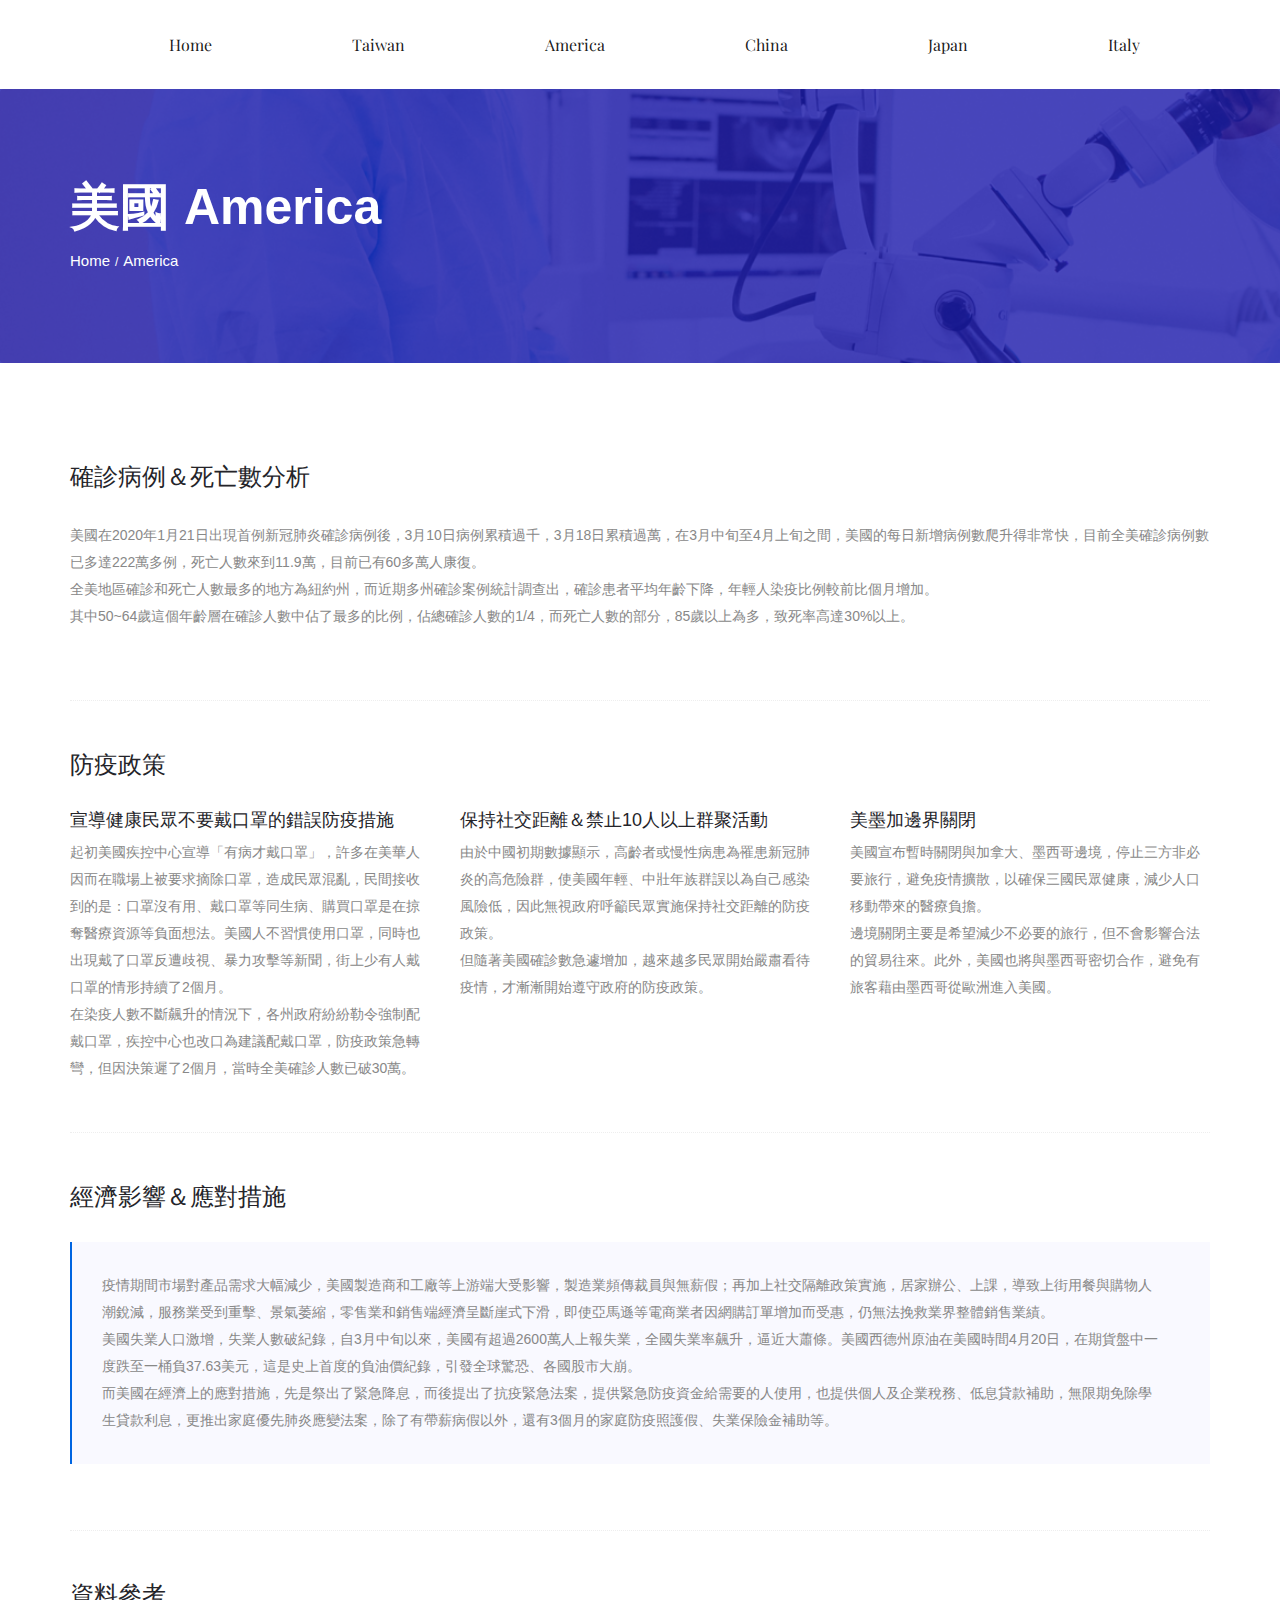
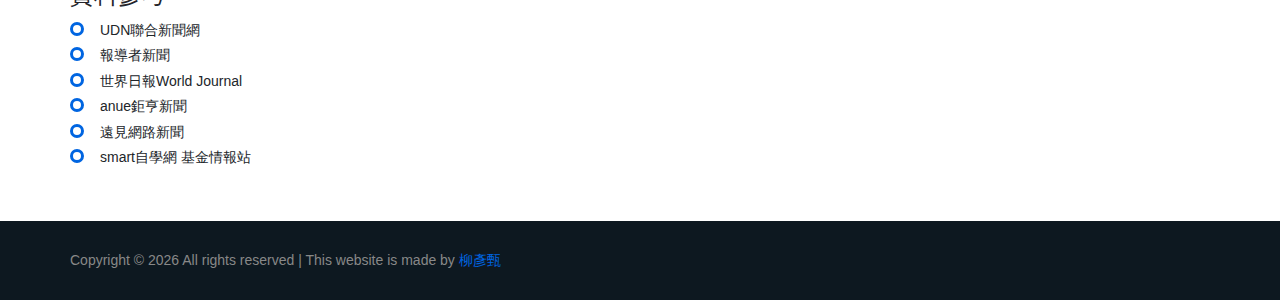
==== commit 15260e2e: "Update America.html" ====
--- a/America.html
+++ b/America.html
@@ -108,7 +108,7 @@
 				<div class="row">
 					<div class="col-md-4">
 						<div class="single-defination">
-							<h4 class="mb-20">勸導健康民眾不要戴口罩</h4>
+							<h4 class="mb-20">宣導健康民眾不要戴口罩的錯誤防疫措施</h4>
 							<p>起初美國疾控中心宣導「有病才戴口罩」，許多在美華人因而在職場上被要求摘除口罩，造成民眾混亂，民間接收到的是：口罩沒有用、戴口罩等同生病、購買口罩是在掠奪醫療資源等負面想法。美國人不習慣使用口罩，同時也出現戴了口罩反遭歧視、暴力攻擊等新聞，街上少有人戴口罩的情形持續了2個月。</p>
 							<p>在染疫人數不斷飆升的情況下，各州政府紛紛勒令強制配戴口罩，疾控中心也改口為建議配戴口罩，防疫政策急轉彎，但因決策遲了2個月，當時全美確診人數已破30萬。</p>
 						</div>
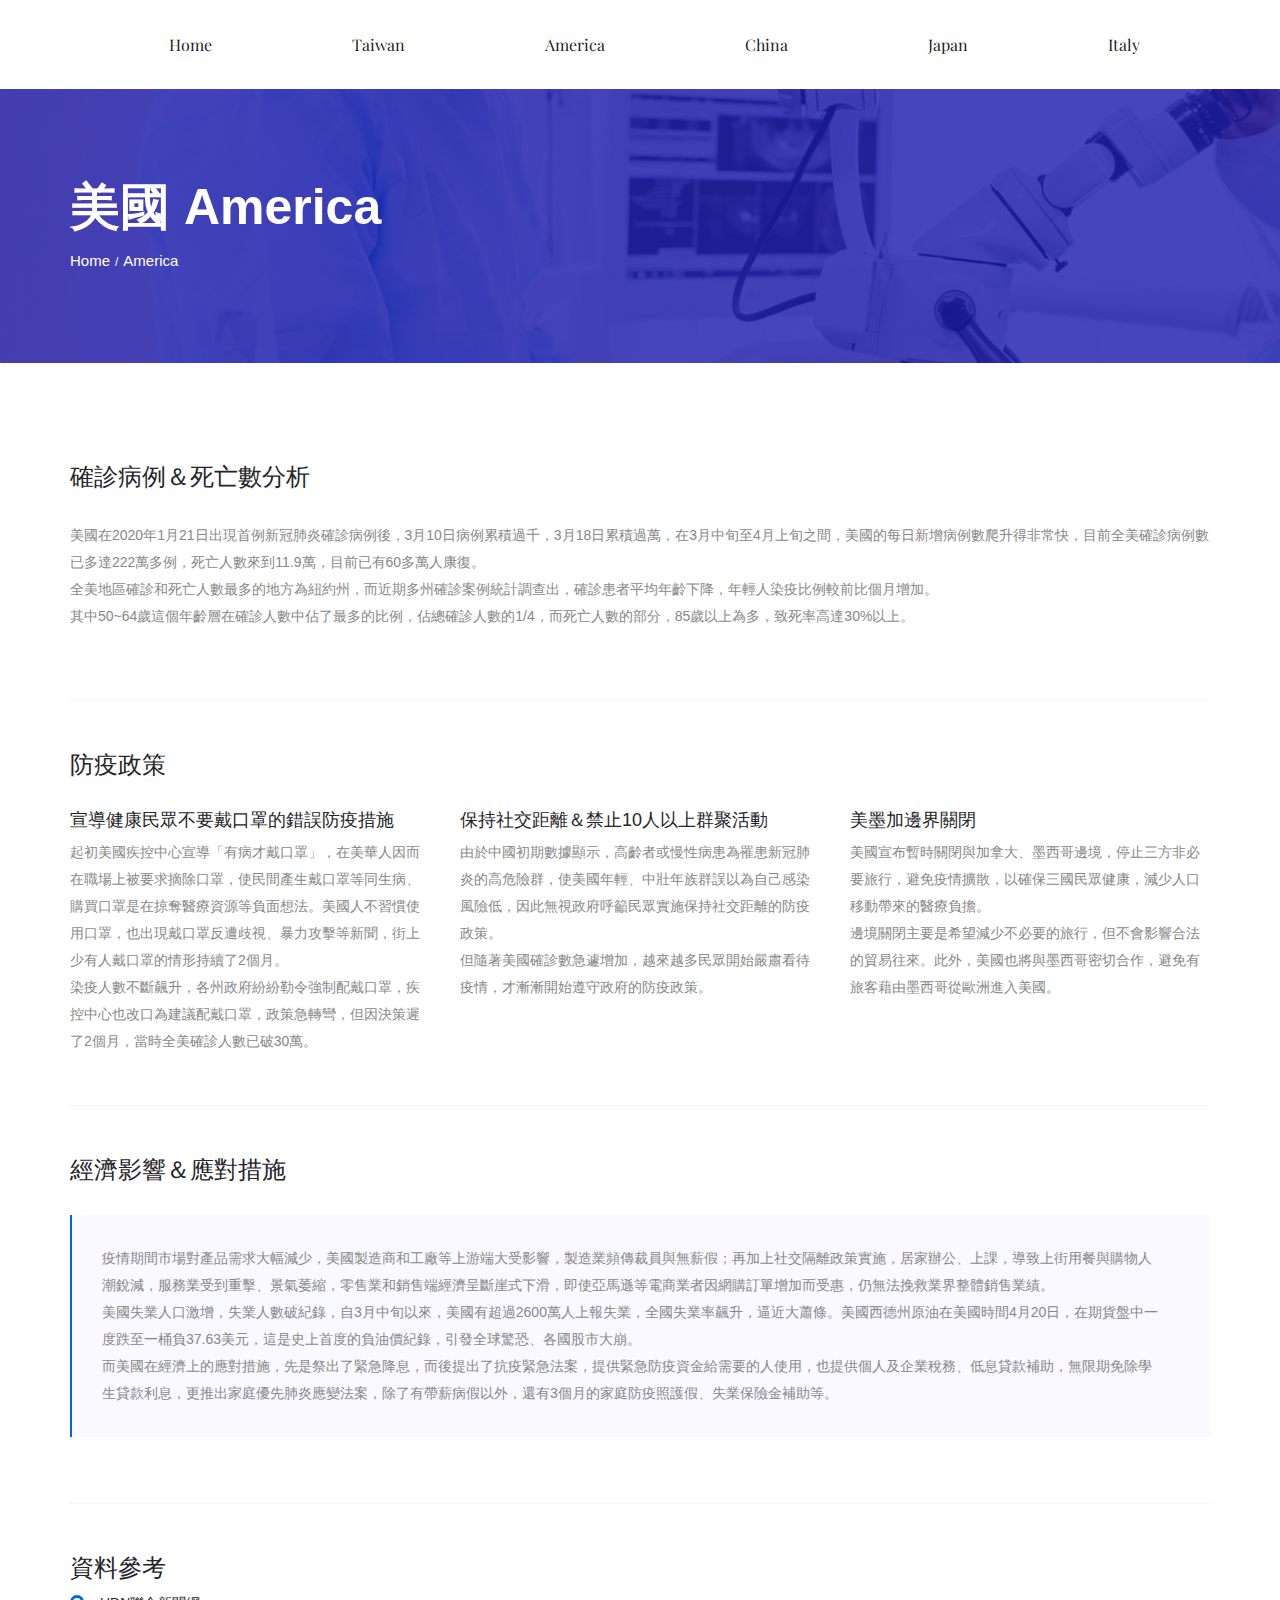
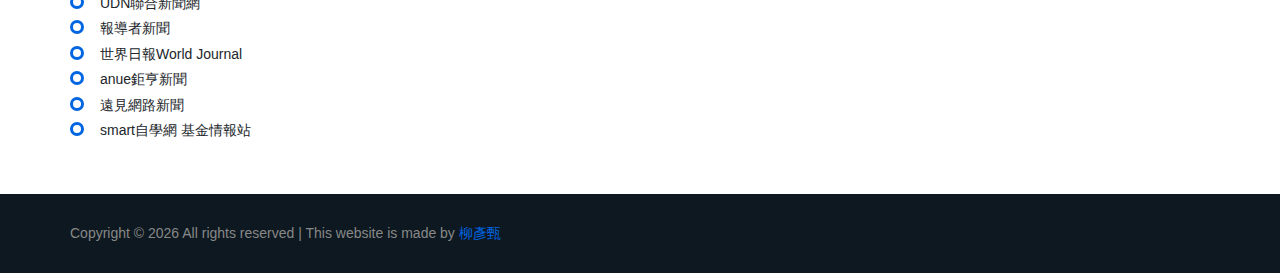
==== commit 45acb014: "Update America.html" ====
--- a/America.html
+++ b/America.html
@@ -109,8 +109,8 @@
 					<div class="col-md-4">
 						<div class="single-defination">
 							<h4 class="mb-20">宣導健康民眾不要戴口罩的錯誤防疫措施</h4>
-							<p>起初美國疾控中心宣導「有病才戴口罩」，許多在美華人因而在職場上被要求摘除口罩，造成民眾混亂，民間接收到的是：口罩沒有用、戴口罩等同生病、購買口罩是在掠奪醫療資源等負面想法。美國人不習慣使用口罩，同時也出現戴了口罩反遭歧視、暴力攻擊等新聞，街上少有人戴口罩的情形持續了2個月。</p>
-							<p>在染疫人數不斷飆升的情況下，各州政府紛紛勒令強制配戴口罩，疾控中心也改口為建議配戴口罩，防疫政策急轉彎，但因決策遲了2個月，當時全美確診人數已破30萬。</p>
+							<p>起初美國疾控中心宣導「有病才戴口罩」，在美華人因而在職場上被要求摘除口罩，使民間產生戴口罩等同生病、購買口罩是在掠奪醫療資源等負面想法。美國人不習慣使用口罩，也出現戴口罩反遭歧視、暴力攻擊等新聞，街上少有人戴口罩的情形持續了2個月。</p>
+							<p>染疫人數不斷飆升，各州政府紛紛勒令強制配戴口罩，疾控中心也改口為建議配戴口罩，政策急轉彎，但因決策遲了2個月，當時全美確診人數已破30萬。</p>
 						</div>
 					</div>
 					<div class="col-md-4">
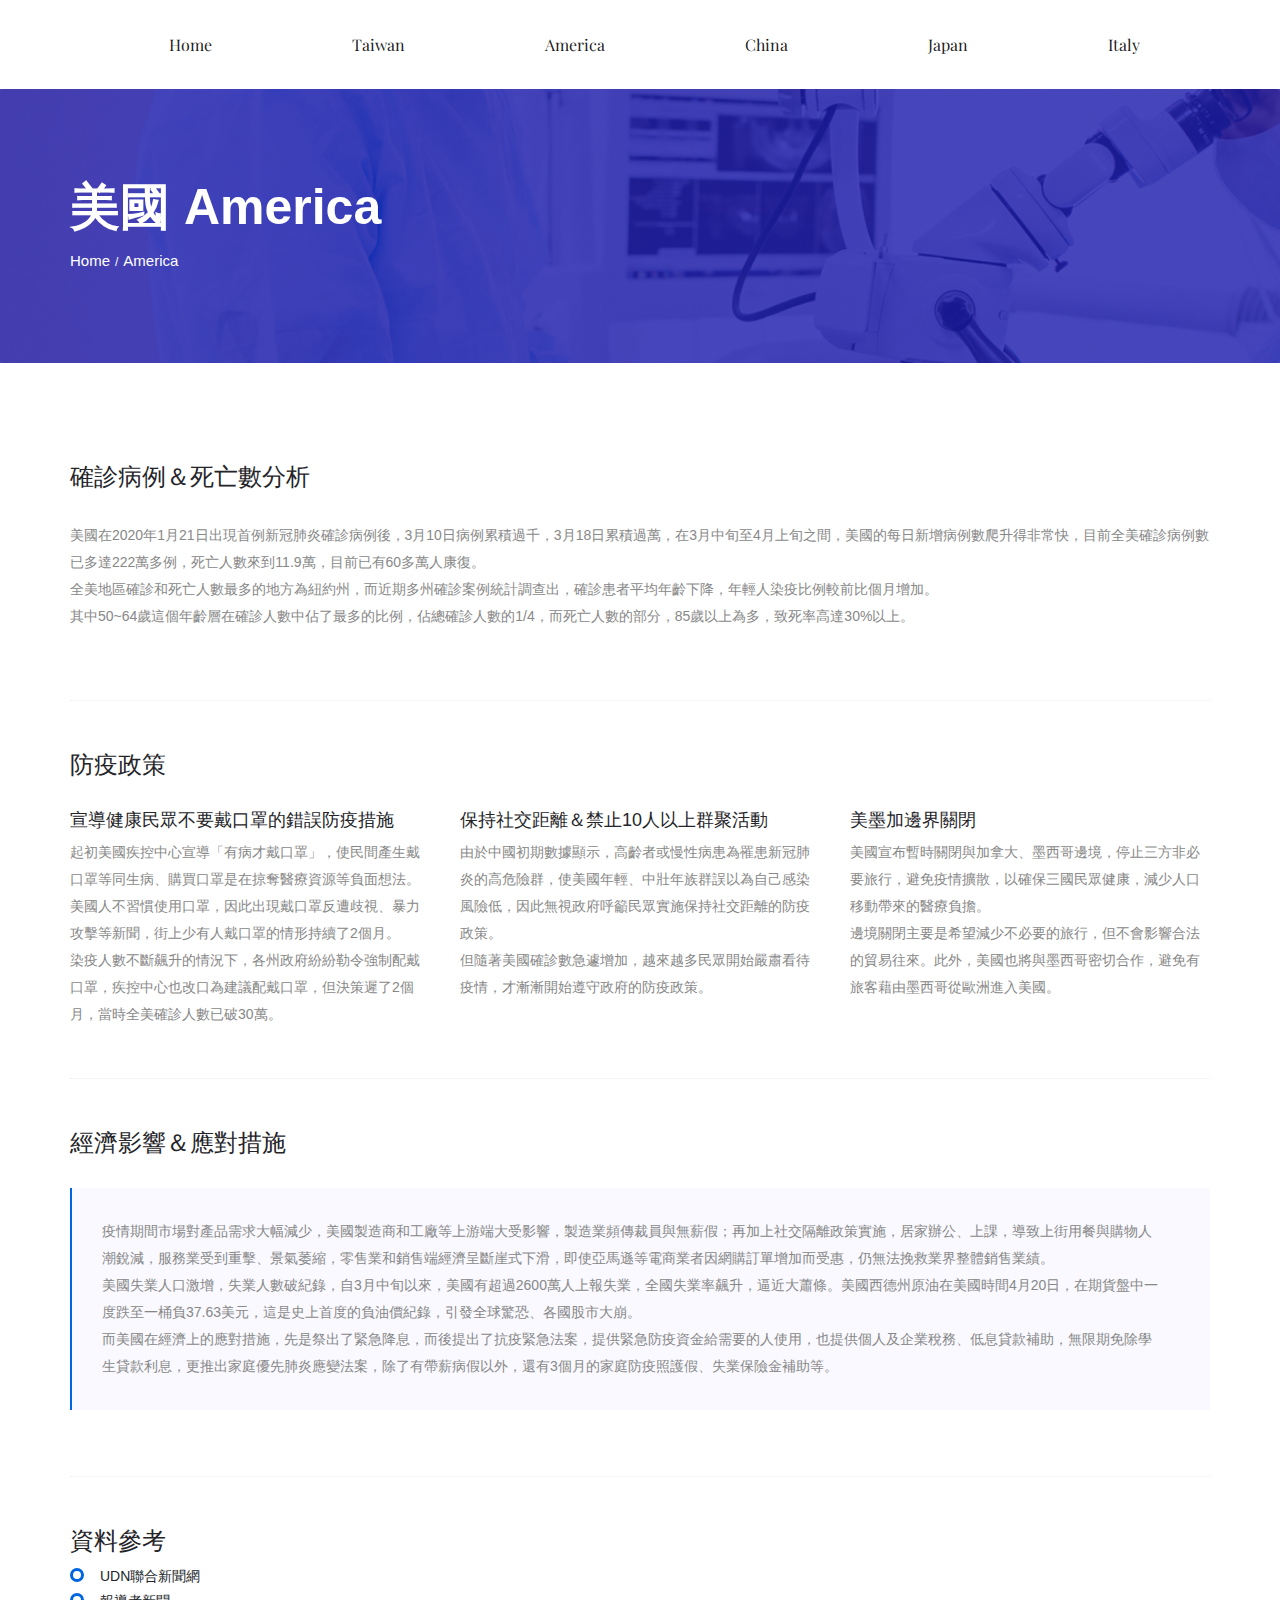
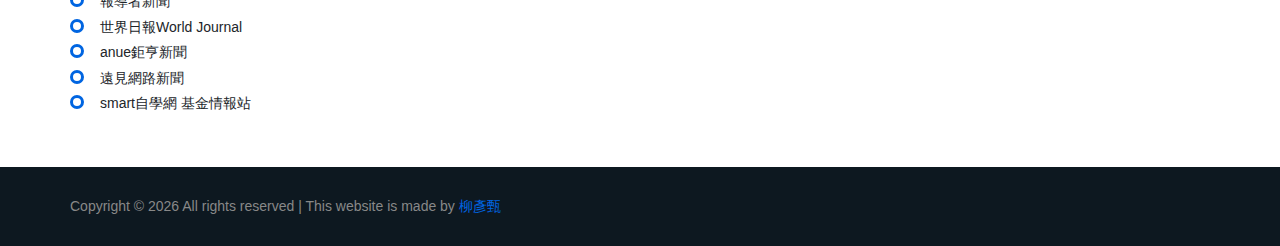
==== commit e90b9591: "Update America.html" ====
--- a/America.html
+++ b/America.html
@@ -109,8 +109,8 @@
 					<div class="col-md-4">
 						<div class="single-defination">
 							<h4 class="mb-20">宣導健康民眾不要戴口罩的錯誤防疫措施</h4>
-							<p>起初美國疾控中心宣導「有病才戴口罩」，在美華人因而在職場上被要求摘除口罩，使民間產生戴口罩等同生病、購買口罩是在掠奪醫療資源等負面想法。美國人不習慣使用口罩，也出現戴口罩反遭歧視、暴力攻擊等新聞，街上少有人戴口罩的情形持續了2個月。</p>
-							<p>染疫人數不斷飆升，各州政府紛紛勒令強制配戴口罩，疾控中心也改口為建議配戴口罩，政策急轉彎，但因決策遲了2個月，當時全美確診人數已破30萬。</p>
+							<p>起初美國疾控中心宣導「有病才戴口罩」，使民間產生戴口罩等同生病、購買口罩是在掠奪醫療資源等負面想法。美國人不習慣使用口罩，因此出現戴口罩反遭歧視、暴力攻擊等新聞，街上少有人戴口罩的情形持續了2個月。</p>
+							<p>染疫人數不斷飆升的情況下，各州政府紛紛勒令強制配戴口罩，疾控中心也改口為建議配戴口罩，但決策遲了2個月，當時全美確診人數已破30萬。</p>
 						</div>
 					</div>
 					<div class="col-md-4">
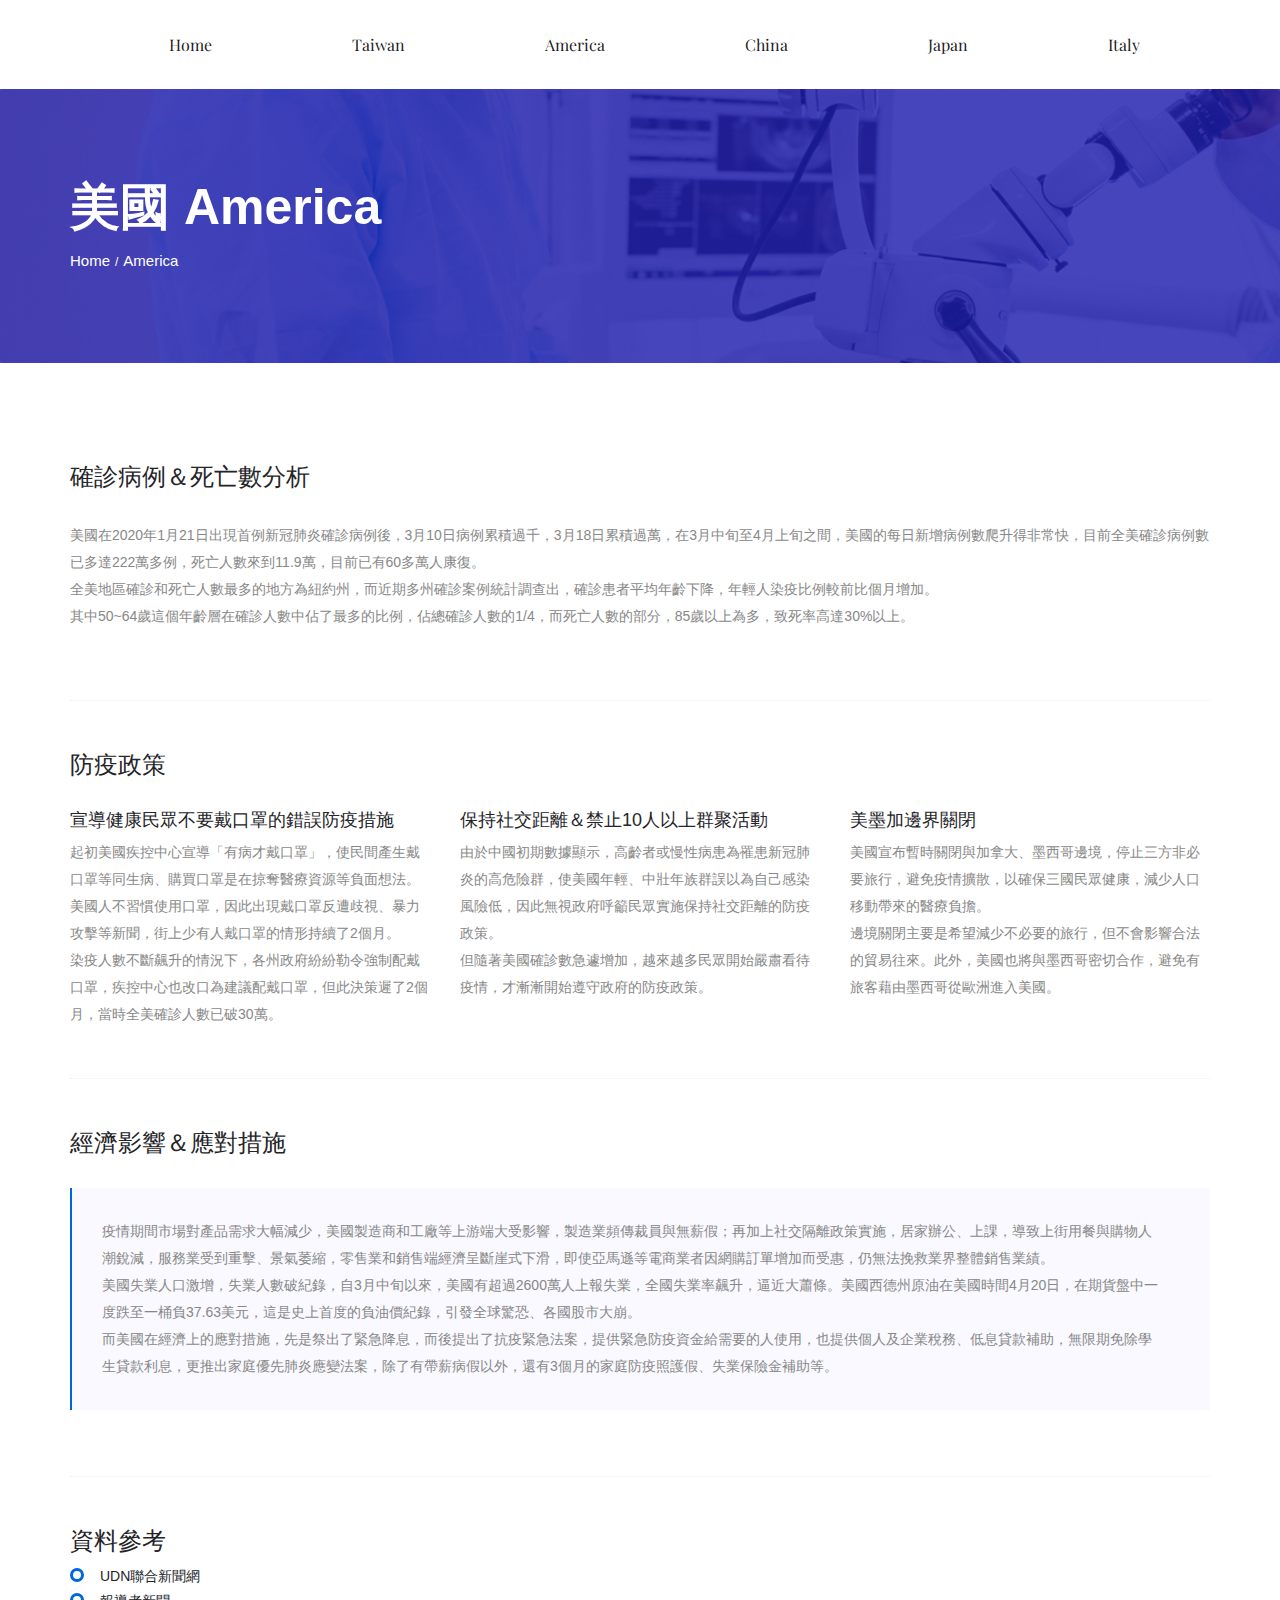
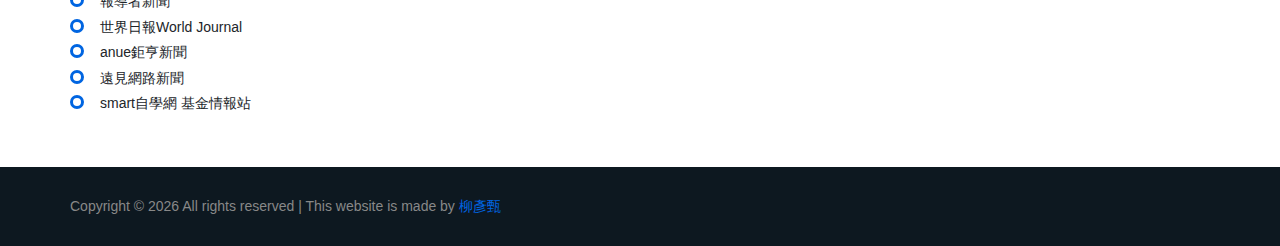
==== commit 816ba450: "Update America.html" ====
--- a/America.html
+++ b/America.html
@@ -110,7 +110,7 @@
 						<div class="single-defination">
 							<h4 class="mb-20">宣導健康民眾不要戴口罩的錯誤防疫措施</h4>
 							<p>起初美國疾控中心宣導「有病才戴口罩」，使民間產生戴口罩等同生病、購買口罩是在掠奪醫療資源等負面想法。美國人不習慣使用口罩，因此出現戴口罩反遭歧視、暴力攻擊等新聞，街上少有人戴口罩的情形持續了2個月。</p>
-							<p>染疫人數不斷飆升的情況下，各州政府紛紛勒令強制配戴口罩，疾控中心也改口為建議配戴口罩，但決策遲了2個月，當時全美確診人數已破30萬。</p>
+							<p>染疫人數不斷飆升的情況下，各州政府紛紛勒令強制配戴口罩，疾控中心也改口為建議配戴口罩，但此決策遲了2個月，當時全美確診人數已破30萬。</p>
 						</div>
 					</div>
 					<div class="col-md-4">
